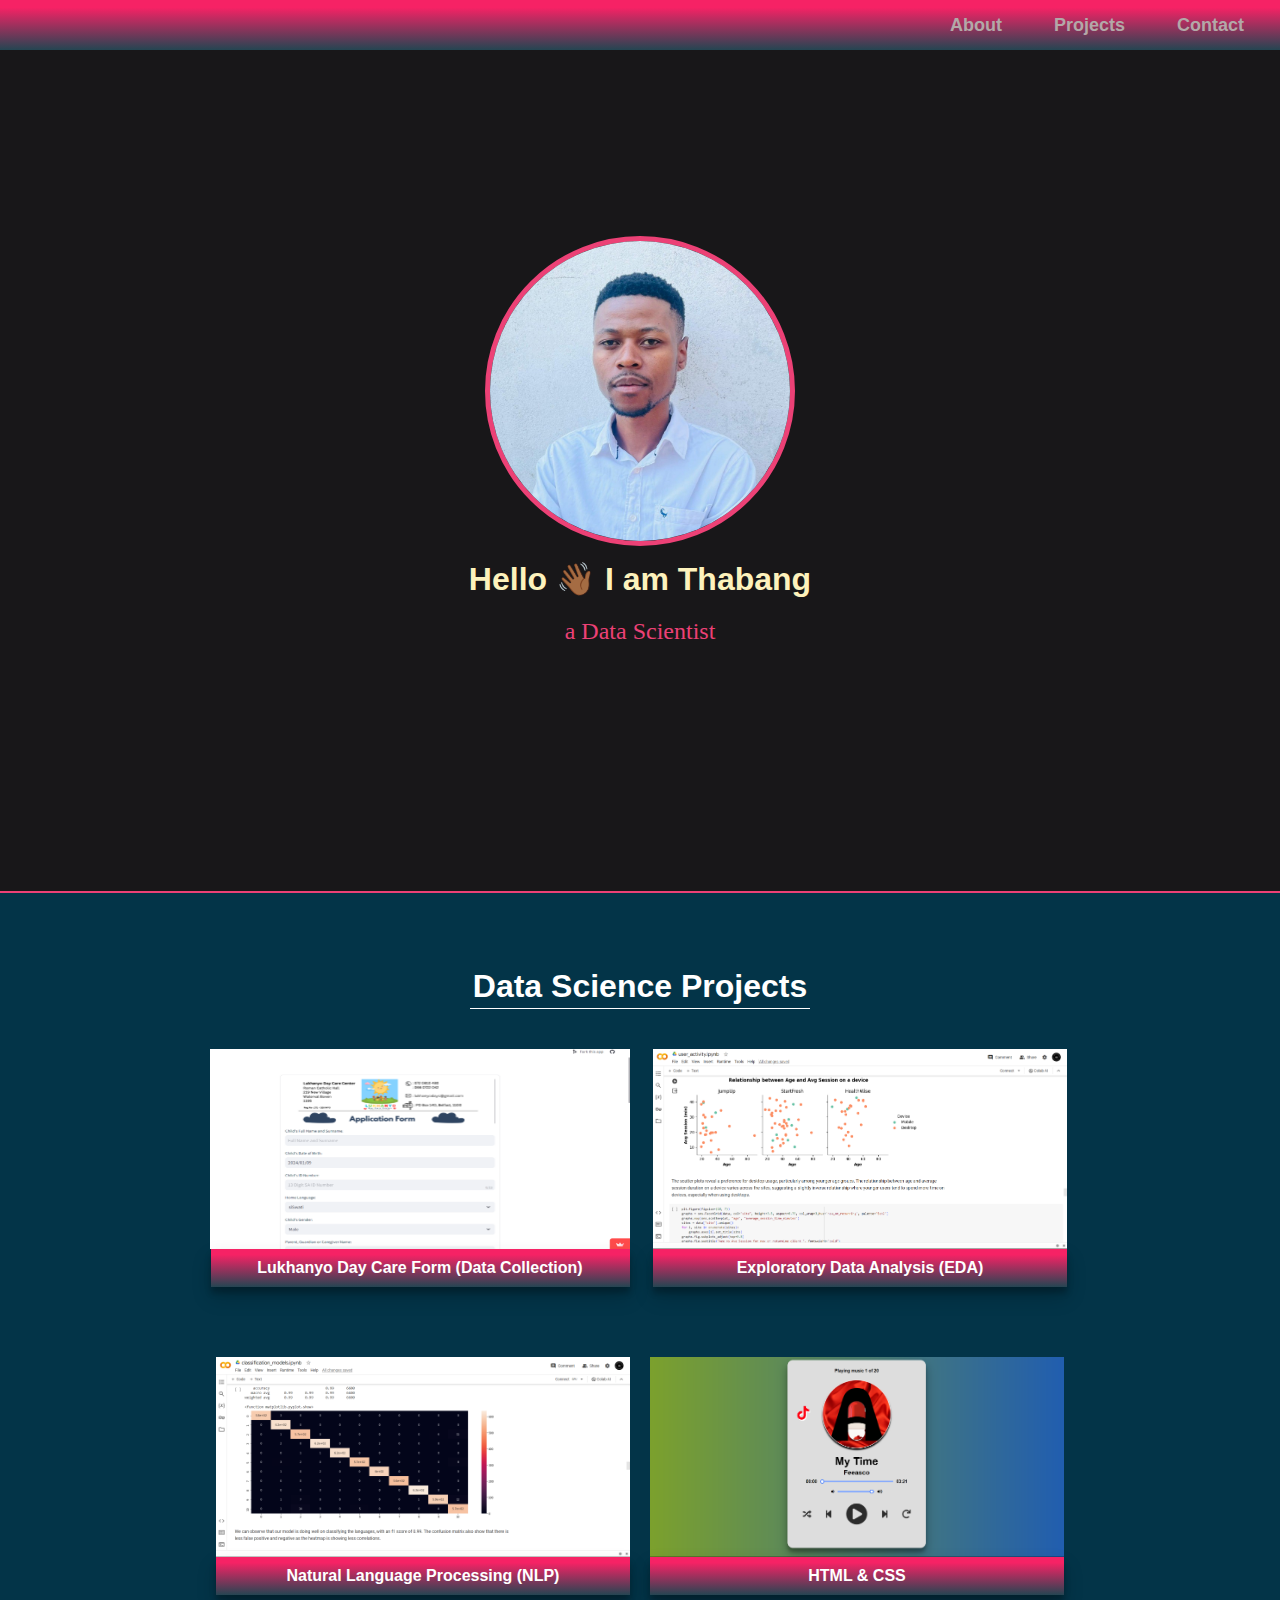
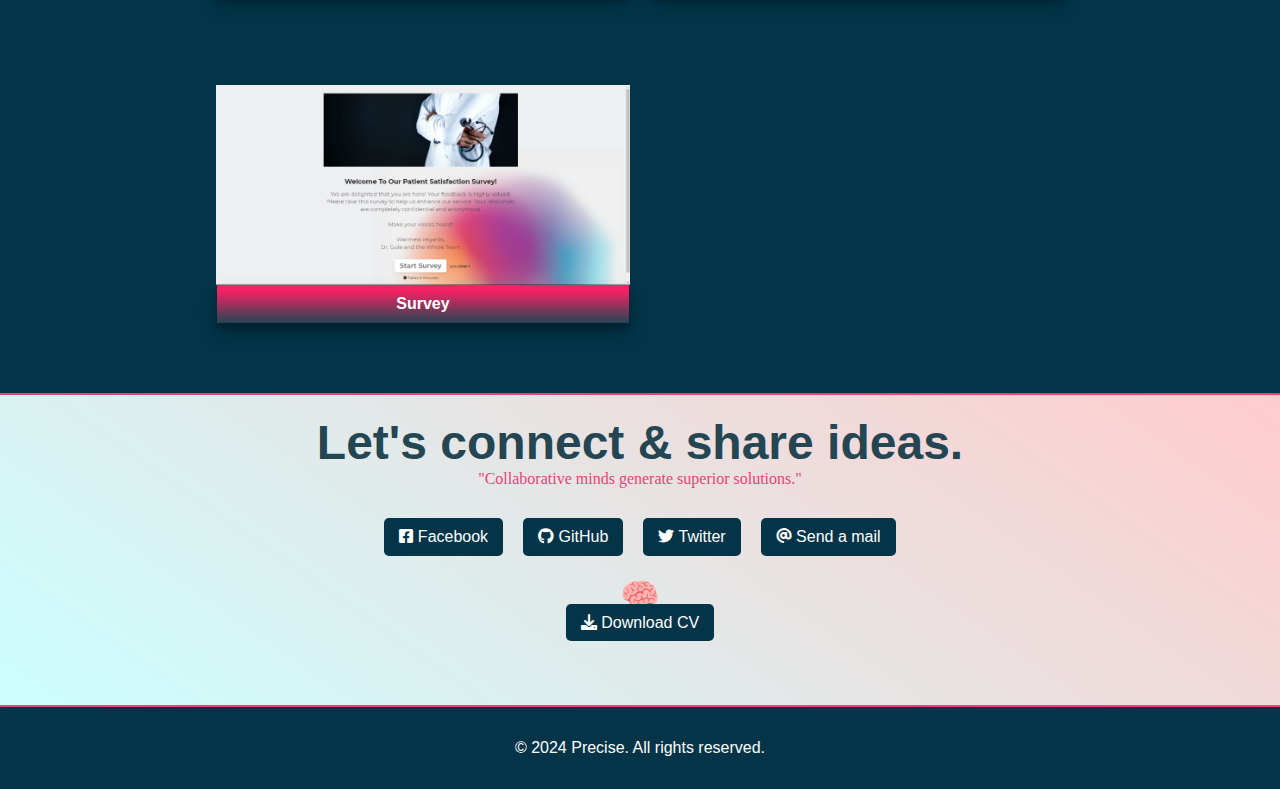
==== index.html @ 6a9fe83a "uploaded cv" ====
<!DOCTYPE html>
<html lang="en">
  <head>
    <meta charset="UTF-8">
    <meta name="viewport" content="width=device-width, initial-scale=1.0">
    <link rel="stylesheet" href="styles.css">
   <link rel="stylesheet" href="https://cdnjs.cloudflare.com/ajax/libs/font-awesome/6.0.0/css/all.min.css" crossorigin="anonymous" referrerpolicy="no-referrer" />
  

    <title>Developer Profile</title>
</head>

  <body>
    
    <nav id="navbar">
      <ul>
        <li><a href="#welcome-section">About</a></li>
        <li><a href="#projects">Projects</a></li>
        <li><a href="#contact">Contact</a></li>
      </ul>
    </nav>

    <section id="welcome-section">
      <a id="profile-link" href="https://linkedin.com/in/thabang-pardon-mokoena/" target="_blank" class="profile-link">
        <img class="profile-image" src="images/profile-image.png" alt="Day Care Application Form Logo"/>
      </a>
      
      <h1>Hello <span class="wave">👋🏾</span> I am Thabang</h1>
      <p>a Data Scientist</p>
    </section>
    
<section id="projects">
      <h1 class="project-tile"> Data Science Projects</h1>

      <div class="grid">
        <a id="profile-link" href="https://lukhanyo-day-care.streamlit.app/" target="_blank" class="tile">
          <img class="project-image" src="images/day-care.png"  alt="Day Care Application Form Logo" width="420px"/>
          <p>
            <span class="concept"></span>
            Lukhanyo Day Care Form (Data Collection)
            <span class="concept"></span>
          </p>
        </a>

        <a id="profile-link" href="https://colab.research.google.com/drive/1N0oMDqTisq2T2CcTP14eEARp7UxXsLjH?usp=sharing" target="_blank" class="tile">
          <img class="project-image" src="images/eda-project.png" alt="EDA project"/>
          <p>
            <span class="concept"></span>
            Exploratory Data Analysis (EDA)
            <span class="concept"></span>
          </p>
        </a>
      </div>

      <div class="grid">
        <a id="profile-link" href="https://colab.research.google.com/drive/1jiKF7JibZF0KWSjhl8LKvSrVzsT31z9N?usp=sharing" target="_blank" class="tile">
          <img class="project-image" src="images/nlp-project.png" alt="NLP project"/>
          <p>
            <span class="concept"></span>
            Natural Language Processing (NLP)
            <span class="concept"></span>
          </p>
        </a>
      
        <a id="profile-link" href="https://feeasco.rf.gd" target="_blank" class="tile">
          <img class="project-image" src="images/media-player.png" alt="HTML&CSS"/>
          <p>
            <span class="concept"></span>
            HTML & CSS
            <span class="concept"></span>
          </p>
        </a>
      
        <a id="profile-link" href="https://6xyccaekao4.typeform.com/to/dHMEwR0G" target="_blank" class="tile">
          <img class="project-image" src="images/survey-project.png" alt="Survey"/>
          <p>
            <span class="concept"></span>
            Survey
            <span class="concept"></span>
          </p>
        </a>
      </div>
    </section>

      <section id="contact" class="contact-section">
        <div class="contact-section-header">
          <h2>Let's connect & share ideas.</h2>
          <p>
            "Collaborative minds generate superior solutions." 
            
          </p>
        </div>
        
        
  <div class="contact-links">
    <a href="https://web.facebook.com/thabangpardon/" target="_blank" class="btn contact-details"><i class="fab fa-facebook-square"></i> Facebook</a>

    <a id="profile-link" href="https://github.com/precisep" target="_blank" class="btn contact-details"><i class="fab fa-github"></i> GitHub</a>

    <a href="https://twitter.com/Pacekarino" target="_blank" class="btn contact-details"><i class="fab fa-twitter"></i> Twitter</a>

    <a href="mailto:thabangpardonmokoena@gmail.com" class="btn contact-details"><i class="fas fa-at"></i> Send a mail</a>
  </div>
  
    <div id="rotate-clockwise">
      <span class="rotate-clockwise">🧠</span>
      <a id="cv-download" href="profile/thabang_mokoena_resume.pdf" class="btn contact-details" download>
  <i class="fas fa-download"></i> Download CV
</a>

    </div>

</section>

<div id="footer-container" >
<footer>
    <p>&copy; 2024 Precise. All rights reserved.</p>
</footer>
<div>
    
  </body>
</html>
---- styles.css ----
body {
  display: flex;
  flex-direction: column;
  min-height: 100vh;
  margin: 0;
  padding: 0;
  overflow-x: hidden;
  font-family: Arial, sans-serif;
}



#navbar {
  position: fixed;
  top: 0;
  left: 0;
  width: 100%;
  height: 50px;
  background:linear-gradient(to bottom , #f62265 15%,#244552);
  z-index: 1; 
}

#navbar ul {
  list-style: none;
  margin: 0;
  padding: 0;
  overflow: hidden;
  display: flex;
  align-items:center;
  height: 100%;
  justify-content: flex-end;
}

#navbar li {
  float: right;
  margin-right: 20px;
}

#navbar a {
  text-decoration: none;
  color:rgb(179, 168, 168);
  font-weight: bold;
  font-size: 18px;
  padding: 14px 16px;
}

.profile-link .profile-image {
  border-radius: 50%;
  width: 300px;
  border: 5px solid #ec4176; 
  
}

.profile-link .profile-image:hover {
    transform: scale(1.1);
  }

#welcome-section {
  background: #181719;
  height: 99vh;
  width: 100%;
  display: flex;
  flex-direction: column;
  justify-content: center;
  align-items: center;
  text-align: center;
  color: #fdf2bc;
}

#welcome-section 

#welcome-section h1{
  font-size: 42px;

}
#welcome-section p{
  color: #EC4176;
  font-size: 24px;
  font-family: Poppins;
}


#welcome-section h1,
#welcome-section h3,
#welcome-section p {
  margin: 10px 0;
}

@keyframes wave {
  0%, 100% {
    transform: rotate(20deg);
  }
  25%, 75% {
    transform: rotate(0deg);
  }
  50% {
    transform: rotate(14deg);
  }
}

.wave {
  display: inline-block;
  animation: wave 0.5s infinite;
  animation-delay: 5s;
  transform-origin: bottom;
}

@keyframes pause {
  0%, 100% {
    animation-play-state: running;
  }
  50% {
    animation-play-state: paused;
  }
}




#projects {
  background: #033448;
  display: flex;
  flex-direction: column;
  align-items: center;
  text-align: center;
  padding: 20px;
  border-top: 2px solid #ec4176; 
  border-bottom: 2px solid #ec4176; 
}

#projects h1{
    margin-top: 32px;
    margin-bottom: 40px;
    font-family: Arial,sans-serif;
    color: white;
    border-bottom: 0.05rem solid white;
    max-width: 640px;
    padding: 3px;
    font-size: 32px;   
}
.grid {
  display: grid;
  grid-template-columns: repeat(2, 1fr);
  grid-gap: 20px; 
  justify-items: center;
  align-items: center;
}

.project-tile {
  margin-top: auto;
  display: flex;
  flex-direction: column;
  align-items: center;
  text-align: center; 
  margin-bottom: 5px; 
  position: relative;
  top: 20px;
}


.project-image {
  max-width: 100%;
  max-height: 200px; 
  margin:0;
}

.tile {
  display: flex;
  flex-direction: column;
  align-items: center; 
  text-align: center;
  margin-top: 20px;
  
}

.tile:hover {
  transform: scale(1.1);
}

.tile p {
 margin-top:0px;
 margin-bottom:50px;
 color: white;
  font-weight: bold;
  padding: 10px;
  background:linear-gradient(to bottom , #f62265 15%,#244552); 
  width: 95%;
  box-shadow: 0 10px 20px rgba(0,0,0,0.19), 0 6px 6px rgba(0,0,0,0.23);
}

.tile p:hover {
  transform: scale(1.1);
}

.tile {
  text-decoration: none;
}


#contact {
  height: 30vh;
  display: flex;
  flex-direction: column;
  text-align: center;
  padding: 20px;
  background: linear-gradient(35deg,#CCFFFF,#FFCCCC)
}

#contact h2 {
  margin-top: 0px;
  font-family: Arial, sans-serif;
  font-weight: 600;
  text-align: center;
  color:#244552 ;
  font-size: 3rem; 
  margin-bottom:0;
}

.contact-section-header p {
margin-top:0;
color: #ec4176;
font-size: 16px;
margin-bottom:10px;
font-family: Raleway;
}

@keyframes rotateClockwise {
0% {
  transform: scaleX(1);
}
50% {
  transform: scaleX(-1);
}
100% {
  transform: scaleX(1);
}
}

.rotate-clockwise {
display: flex;
flex-direction: column;
align-items: center;
justify-content: center;
font-size: 2em; 
margin-top: 20px; 
animation: rotateClockwise 4s infinite linear;
}
#cv-download {
  margin-top: 10px;
}


#cv-download:hover {
  background-color: #ec4176;
  transform: scale(1.1);
}


@media screen and (max-width: 600px) {

.rotate-clockwise {
  font-size: 4em; 
  margin-top: 30px; 
}
}




.contact-links {
  display: flex;
  flex-wrap: wrap;
  justify-content: center;
  gap: 20px;
  margin-top: 20px;
  margin-bottom: 0;
}

 

.rotate {
display: inline-block;
animation: rotate 4s infinite linear;
}

.btn {
  text-decoration: none;
  color: white;
  background-color: #033448;
  padding: 10px 15px;
  border-radius: 5px;
  transition: background-color 0.3s ease;
}

.btn:hover {
  background-color: #ec4176;
  transform: scale(1.2);
  
}

#cv-download {
  margin-top: 90px;
  
}

footer {
 font-weight: 300;
  display: flex;
  justify-content: space-evenly;
  padding: 1rem;
  background: #033448;
  color: white;
  text-align: center;
  border-top: 2px solid #ec4176; 
}
footer > p {
margin: 1rem;
}




@media screen and (max-width: 600px) {
  #navbar {
      float: none;
      position: fixed;
      overflow-wrap: normal;
  }
  #navbar a {
    text-decoration: none;
    color:rgb(179, 168, 168);
    font-weight: bold;
    font-size: 12px;
    padding: 14px 16px;
  }
  .profile-link .profile-image {
    border-radius: 50%;
    width: 150px; 
  }
  
  .grid {
      grid-template-columns: 1fr;
      grid-gap: 20px; 
  }

.contact-links {
      flex-direction: column; 
      align-items: center;
      margin-bottom: 0; 
  }

  #welcome-section h1 {
      font-size: 24px; 
  }

#welcome-section p{
  font-size: 12px;
  max-width:75%;
}
  #projects h1 {
      margin-top:40px;
      font-size: 18px; 
  }

  .project-image {
      max-height: auto; 
      width:75%;
  }

  .tile p {
      margin-bottom: 10px; 
      width: 70%;
      font-size: 9px;
  }
  .animated-description {
  position: absolute;
  bottom: 0;
  left: 0;
  width: 100%;
  background-color: rgba(0, 0, 0, 0.8);
  color: white;
  padding: 10px;
  animation: fadeInOut 30s ease-in-out forwards; /* Animation for fade in/out over 30s */
  display: none; /* Initially hidden */
}

@keyframes fadeInOut {
  0%, 100% {
    opacity: 0;
  }
  5%, 95% {
    opacity: 1;
  }
}
  #contact {
    margin-bottom: 5px;
    background: linear-gradient(35deg,#CCFFFF,#FFCCCC)
  }


  #contact h2 {
  margin-top: 16px;
  font-size: 1.7rem;
  
}

.contact-section-header p {
  font-size: 10px;
}
.contact-links a {
  font-size: 9px;
  color: white;
  text-decoration: none;
}

.contact-links {
  display: flex;
  justify-content: center;
  gap: 5px;
  margin-top: 10px;
  margin-bottom: 10px;
}
.contact-links {
  flex-direction: row; 
  align-items: center;
  margin-top: 5px; 
  margin-bottom: 5px;
}


footer {
display: flex;
justify-content: center;
background: #033448;
color: white;
text-align: center;
}

footer > p {

font-size: 11px;
margin-top:  0.5rem;

}

}


#animate-star {
  display: flex;
  align-items: center;
  justify-content: center;
  height: 100px;
  width: 100px;
}

.star {
  width: 0;
  height: 0;
  border-left: 20px solid transparent;
  border-right: 20px solid transparent;
  border-bottom: 35px solid #fff; /* You can change the color if needed */
  animation: starAnimation 4s ease-out infinite;
}

@keyframes starAnimation {
  0% {
    transform: scale(1);
  }
  50% {
    transform: scale(1.5);
  }
  100% {
    transform: scale(1);
  }
}

.star::after {
  content: '';
  position: absolute;
  width: 10px;
  height: 10px;
  background-color: #fff; /* You can change the color if needed */
  border-radius: 50%;
  animation: burstAnimation 4s ease-out infinite;
}

@keyframes burstAnimation {
  0% {
    transform: scale(1);
    opacity: 1;
  }
  50% {
    transform: scale(5);
    opacity: 0;
  }
  100% {
    transform: scale(1);
    opacity: 1;
  }
}
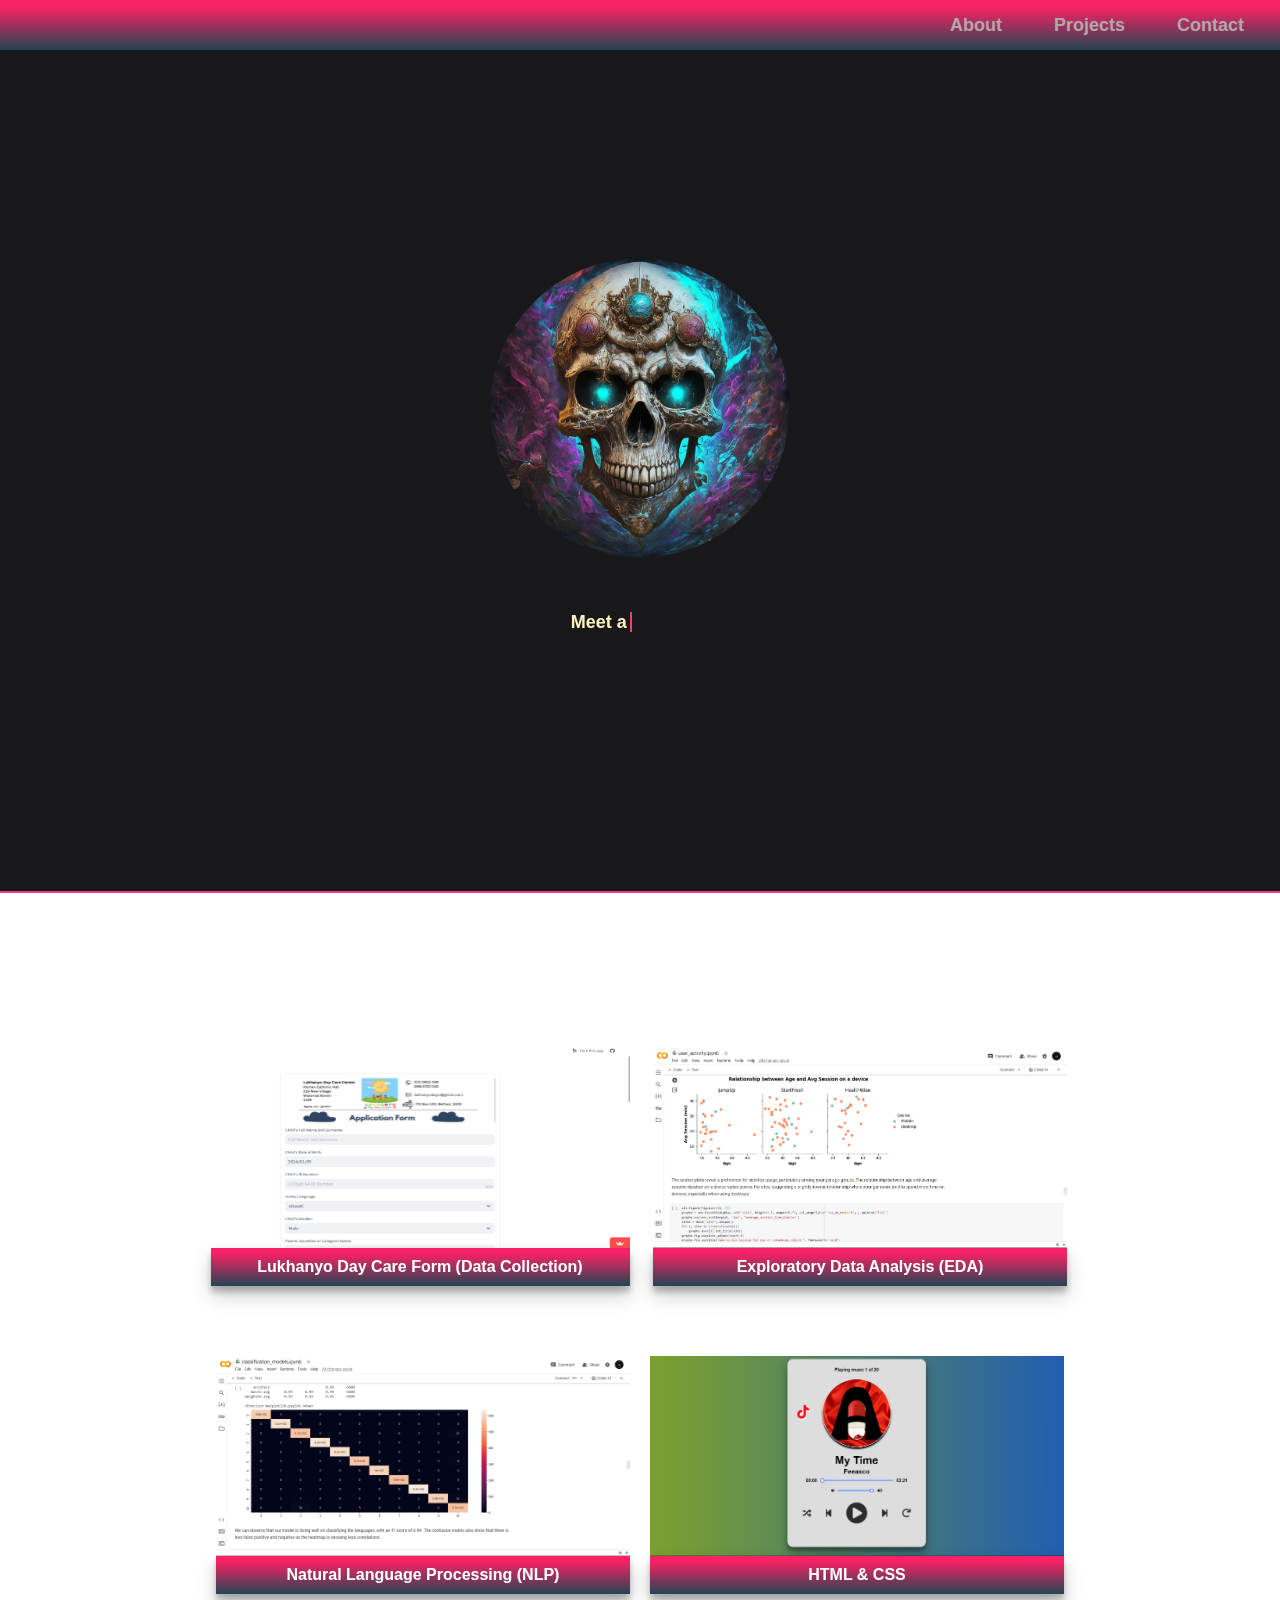
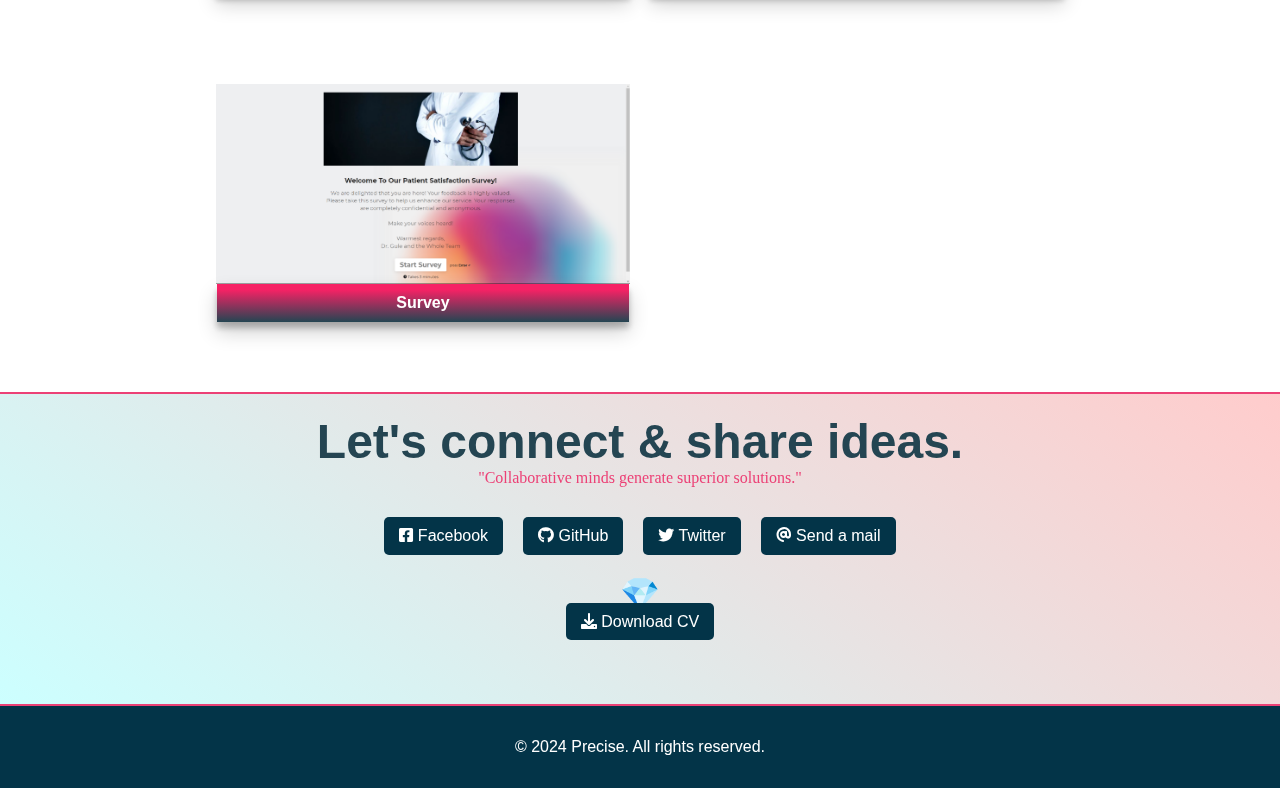
==== commit 34e8d49e: "change look and feel of site" ====
--- a/index.html
+++ b/index.html
@@ -1,122 +1,141 @@
 <!DOCTYPE html>
 <html lang="en">
-  <head>
-    <meta charset="UTF-8">
-    <meta name="viewport" content="width=device-width, initial-scale=1.0">
-    <link rel="stylesheet" href="styles.css">
-   <link rel="stylesheet" href="https://cdnjs.cloudflare.com/ajax/libs/font-awesome/6.0.0/css/all.min.css" crossorigin="anonymous" referrerpolicy="no-referrer" />
-  
 
-    <title>Developer Profile</title>
+<head>
+  <meta charset="UTF-8">
+  <meta name="viewport" content="width=device-width, initial-scale=1.0">
+  <link rel="stylesheet" href="styles.css">
+  <link rel="stylesheet" href="https://cdnjs.cloudflare.com/ajax/libs/font-awesome/6.0.0/css/all.min.css"
+    crossorigin="anonymous" referrerpolicy="no-referrer" />
+
+
+  <title>Developer Profile</title>
 </head>
 
-  <body>
-    
-    <nav id="navbar">
-      <ul>
-        <li><a href="#welcome-section">About</a></li>
-        <li><a href="#projects">Projects</a></li>
-        <li><a href="#contact">Contact</a></li>
-      </ul>
-    </nav>
+<body>
 
-    <section id="welcome-section">
-      <a id="profile-link" href="https://linkedin.com/in/thabang-pardon-mokoena/" target="_blank" class="profile-link">
-        <img class="profile-image" src="images/profile-image.png" alt="Day Care Application Form Logo"/>
-      </a>
-      
-      <h1>Hello <span class="wave">👋🏾</span> I am Thabang</h1>
-      <p>a Data Scientist</p>
-    </section>
-    
-<section id="projects">
-      <h1 class="project-tile"> Data Science Projects</h1>
+  <nav id="navbar">
+    <ul>
+      <li><a href="#welcome-section">About</a></li>
+      <li><a href="#projects">Projects</a></li>
+      <li><a href="#contact">Contact</a></li>
+    </ul>
+  </nav>
 
-      <div class="grid">
-        <a id="profile-link" href="https://lukhanyo-day-care.streamlit.app/" target="_blank" class="tile">
-          <img class="project-image" src="images/day-care.png"  alt="Day Care Application Form Logo" width="420px"/>
-          <p>
-            <span class="concept"></span>
-            Lukhanyo Day Care Form (Data Collection)
-            <span class="concept"></span>
-          </p>
-        </a>
+  <section id="welcome-section">
+    <a id="profile-link" href="https://linkedin.com/in/thabang-pardon-mokoena/" target="_blank" class="profile-link">
+      <img class="profile-image" src="images/skull-4.jpeg" alt="Day Care Application Form Logo" />
+    </a>
+    <div class="animated-text">
 
-        <a id="profile-link" href="https://colab.research.google.com/drive/1N0oMDqTisq2T2CcTP14eEARp7UxXsLjH?usp=sharing" target="_blank" class="tile">
-          <img class="project-image" src="images/eda-project.png" alt="EDA project"/>
-          <p>
-            <span class="concept"></span>
-            Exploratory Data Analysis (EDA)
-            <span class="concept"></span>
-          </p>
-        </a>
-      </div>
-
-      <div class="grid">
-        <a id="profile-link" href="https://colab.research.google.com/drive/1jiKF7JibZF0KWSjhl8LKvSrVzsT31z9N?usp=sharing" target="_blank" class="tile">
-          <img class="project-image" src="images/nlp-project.png" alt="NLP project"/>
-          <p>
-            <span class="concept"></span>
-            Natural Language Processing (NLP)
-            <span class="concept"></span>
-          </p>
-        </a>
-      
-        <a id="profile-link" href="https://feeasco.rf.gd" target="_blank" class="tile">
-          <img class="project-image" src="images/media-player.png" alt="HTML&CSS"/>
-          <p>
-            <span class="concept"></span>
-            HTML & CSS
-            <span class="concept"></span>
-          </p>
-        </a>
-      
-        <a id="profile-link" href="https://6xyccaekao4.typeform.com/to/dHMEwR0G" target="_blank" class="tile">
-          <img class="project-image" src="images/survey-project.png" alt="Survey"/>
-          <p>
-            <span class="concept"></span>
-            Survey
-            <span class="concept"></span>
-          </p>
-        </a>
-      </div>
-    </section>
-
-      <section id="contact" class="contact-section">
-        <div class="contact-section-header">
-          <h2>Let's connect & share ideas.</h2>
-          <p>
-            "Collaborative minds generate superior solutions." 
-            
-          </p>
-        </div>
-        
-        
-  <div class="contact-links">
-    <a href="https://web.facebook.com/thabangpardon/" target="_blank" class="btn contact-details"><i class="fab fa-facebook-square"></i> Facebook</a>
-
-    <a id="profile-link" href="https://github.com/precisep" target="_blank" class="btn contact-details"><i class="fab fa-github"></i> GitHub</a>
-
-    <a href="https://twitter.com/Pacekarino" target="_blank" class="btn contact-details"><i class="fab fa-twitter"></i> Twitter</a>
-
-    <a href="mailto:thabangpardonmokoena@gmail.com" class="btn contact-details"><i class="fas fa-at"></i> Send a mail</a>
-  </div>
-  
-    <div id="rotate-clockwise">
-      <span class="rotate-clockwise">🧠</span>
-      <a id="cv-download" href="profile/thabang_mokoena_resume.pdf" class="btn contact-details" download>
-  <i class="fas fa-download"></i> Download CV
-</a>
+      Meet a <span></span>
 
     </div>
 
-</section>
 
-<div id="footer-container" >
-<footer>
-    <p>&copy; 2024 Precise. All rights reserved.</p>
-</footer>
-<div>
-    
-  </body>
-</html>
+  </section>
+
+
+  <section id="projects">
+    <video id="video-background" autoplay loop muted>
+      <source src="images/space-anime.mp4" type="video/mp4">
+      Your browser does not support the video tag.
+    </video>
+
+    <h1 class="project-tile"> Data Science Projects</h1>
+
+    <div class="grid">
+      <a id="profile-link" href="https://lukhanyo-day-care.streamlit.app/" target="_blank" class="tile">
+        <img class="project-image" src="images/day-care.png" alt="Day Care Application Form Logo" width="420px" />
+        <p>
+          <span class="concept"></span>
+          Lukhanyo Day Care Form (Data Collection)
+          <span class="concept"></span>
+        </p>
+      </a>
+
+      <a id="profile-link" href="https://colab.research.google.com/drive/1N0oMDqTisq2T2CcTP14eEARp7UxXsLjH?usp=sharing"
+        target="_blank" class="tile">
+        <img class="project-image" src="images/eda-project.png" alt="EDA project" />
+        <p>
+          <span class="concept"></span>
+          Exploratory Data Analysis (EDA)
+          <span class="concept"></span>
+        </p>
+      </a>
+    </div>
+
+    <div class="grid">
+      <a id="profile-link" href="https://colab.research.google.com/drive/1jiKF7JibZF0KWSjhl8LKvSrVzsT31z9N?usp=sharing"
+        target="_blank" class="tile">
+        <img class="project-image" src="images/nlp-project.png" alt="NLP project" />
+        <p>
+          <span class="concept"></span>
+          Natural Language Processing (NLP)
+          <span class="concept"></span>
+        </p>
+      </a>
+
+      <a id="profile-link" href="https://feeasco.rf.gd" target="_blank" class="tile">
+        <img class="project-image" src="images/media-player.png" alt="HTML&CSS" />
+        <p>
+          <span class="concept"></span>
+          HTML & CSS
+          <span class="concept"></span>
+        </p>
+      </a>
+
+      <a id="profile-link" href="https://6xyccaekao4.typeform.com/to/dHMEwR0G" target="_blank" class="tile">
+        <img class="project-image" src="images/survey-project.png" alt="Survey" />
+        <p>
+          <span class="concept"></span>
+          Survey
+          <span class="concept"></span>
+        </p>
+      </a>
+    </div>
+  </section>
+
+  <section id="contact" class="contact-section">
+    <div class="contact-section-header">
+      <h2>Let's connect & share ideas.</h2>
+      <p>
+        "Collaborative minds generate superior solutions."
+
+      </p>
+    </div>
+
+
+    <div class="contact-links">
+      <a href="https://web.facebook.com/thabangpardon/" target="_blank" class="btn contact-details"><i
+          class="fab fa-facebook-square"></i> Facebook</a>
+
+      <a id="profile-link" href="https://github.com/precisep" target="_blank" class="btn contact-details"><i
+          class="fab fa-github"></i> GitHub</a>
+
+      <a href="https://twitter.com/Pacekarino" target="_blank" class="btn contact-details"><i
+          class="fab fa-twitter"></i> Twitter</a>
+
+      <a href="mailto:thabangpardonmokoena@gmail.com" class="btn contact-details"><i class="fas fa-at"></i> Send a
+        mail</a>
+    </div>
+
+    <div id="rotate-clockwise">
+      <span class="rotate-clockwise">💎</span>
+      <a id="cv-download" href="profile/thabang_mokoena_resume.pdf" class="btn contact-details" download>
+        <i class="fas fa-download"></i> Download CV
+      </a>
+
+    </div>
+
+  </section>
+
+  <div id="footer-container">
+    <footer>
+      <p>&copy; 2024 Precise. All rights reserved.</p>
+    </footer>
+    <div>
+
+</body>
+
+</html>--- a/styles.css
+++ b/styles.css
@@ -16,8 +16,8 @@
   left: 0;
   width: 100%;
   height: 50px;
-  background:linear-gradient(to bottom , #f62265 15%,#244552);
-  z-index: 1; 
+  background: linear-gradient(to bottom, #f62265 15%, #244552);
+  z-index: 1;
 }
 
 #navbar ul {
@@ -26,7 +26,7 @@
   padding: 0;
   overflow: hidden;
   display: flex;
-  align-items:center;
+  align-items: center;
   height: 100%;
   justify-content: flex-end;
 }
@@ -38,7 +38,7 @@
 
 #navbar a {
   text-decoration: none;
-  color:rgb(179, 168, 168);
+  color: rgb(179, 168, 168);
   font-weight: bold;
   font-size: 18px;
   padding: 14px 16px;
@@ -47,13 +47,14 @@
 .profile-link .profile-image {
   border-radius: 50%;
   width: 300px;
-  border: 5px solid #ec4176; 
-  
+
+
+
 }
 
 .profile-link .profile-image:hover {
-    transform: scale(1.1);
-  }
+  transform: scale(1.1);
+}
 
 #welcome-section {
   background: #181719;
@@ -67,81 +68,176 @@
   color: #fdf2bc;
 }
 
-#welcome-section 
-
-#welcome-section h1{
+#welcome-section #welcome-section h1 {
   font-size: 42px;
 
 }
-#welcome-section p{
-  color: #EC4176;
-  font-size: 24px;
-  font-family: Poppins;
-}
-
-
-#welcome-section h1,
-#welcome-section h3,
-#welcome-section p {
-  margin: 10px 0;
-}
+
 
 @keyframes wave {
-  0%, 100% {
+
+  0%,
+  100% {
     transform: rotate(20deg);
   }
-  25%, 75% {
+
+  25%,
+  75% {
     transform: rotate(0deg);
   }
+
   50% {
     transform: rotate(14deg);
   }
 }
 
-.wave {
-  display: inline-block;
-  animation: wave 0.5s infinite;
-  animation-delay: 5s;
-  transform-origin: bottom;
-}
-
-@keyframes pause {
-  0%, 100% {
-    animation-play-state: running;
-  }
-  50% {
-    animation-play-state: paused;
-  }
-}
-
-
+
+
+.animated-text {
+  font-size: 18px;
+  font-weight: 600;
+  min-width: 280px;
+  margin-top: 50px;
+}
+
+.animated-text span {
+  position: relative;
+
+}
+
+.animated-text span::before {
+  content: "Youtuber";
+  color: #ec4176;
+  animation: words 20s infinite;
+}
+
+.animated-text span::after {
+  content: "";
+  position: absolute;
+  width: calc(100% + 8px);
+  height: 100%;
+  background-color: #181719;
+  border-left: 2px solid #ec4176;
+  right: -8px;
+  animation: cursor .8s infinite, typing 20s steps(14) infinite;
+}
+
+@keyframes cursor {
+  to {
+    border-left: 5px solid #181719;
+
+  }
+}
+
+@keyframes words {
+
+  0%,
+  20% {
+    content: "Data Scientist";
+  }
+
+  21%,
+  40% {
+    content: "Photographer";
+  }
+
+  41%,
+  60% {
+    content: "Developer";
+  }
+
+  61%,
+  80% {
+    content: "Metallurgist";
+  }
+
+  81%,
+  100% {
+    content: "Researcher";
+  }
+}
+
+@keyframes typing {
+
+  10%,
+  15%,
+  30%,
+  35%,
+  50%,
+  55%,
+  70%,
+  75%,
+  90%,
+  95% {
+    width: 0;
+  }
+
+  5%,
+  20%,
+  25%,
+  40%,
+  45%,
+  60%,
+  65%,
+  80%,
+  85% {
+    width: calc(100% + 8px);
+  }
+}
 
 
 #projects {
-  background: #033448;
   display: flex;
   flex-direction: column;
   align-items: center;
   text-align: center;
   padding: 20px;
-  border-top: 2px solid #ec4176; 
-  border-bottom: 2px solid #ec4176; 
-}
-
-#projects h1{
-    margin-top: 32px;
-    margin-bottom: 40px;
-    font-family: Arial,sans-serif;
-    color: white;
-    border-bottom: 0.05rem solid white;
-    max-width: 640px;
-    padding: 3px;
-    font-size: 32px;   
-}
+  border-top: 2px solid #ec4176;
+  border-bottom: 2px solid #ec4176;
+  /* Remove the background property */
+}
+
+/* Style the video element */
+#video-background {
+  position: fixed;
+  top: 0;
+  left: 0;
+  width: 100%;
+  height: 100%;
+  object-fit: cover;
+  z-index: -1;
+  /* Make sure the video stays behind other content */
+}
+
+#projects h1 {
+  margin-top: 32px;
+  margin-bottom: 40px;
+  font-family: Arial, sans-serif;
+  color: white;
+  max-width: 640px;
+  padding: 3px;
+  font-size: 32px;
+}
+
+/* Other styles remain the same */
+
+
+
+#projects h1 {
+  margin-top: 32px;
+  margin-bottom: 40px;
+  font-family: Arial, sans-serif;
+  color: white;
+
+  max-width: 640px;
+  padding: 3px;
+  font-size: 32px;
+}
+
 .grid {
   display: grid;
   grid-template-columns: repeat(2, 1fr);
-  grid-gap: 20px; 
+  grid-gap: 20px;
   justify-items: center;
   align-items: center;
 }
@@ -151,8 +247,8 @@
   display: flex;
   flex-direction: column;
   align-items: center;
-  text-align: center; 
-  margin-bottom: 5px; 
+  text-align: center;
+  margin-bottom: 5px;
   position: relative;
   top: 20px;
 }
@@ -160,17 +256,17 @@
 
 .project-image {
   max-width: 100%;
-  max-height: 200px; 
-  margin:0;
+  max-height: 200px;
+  margin: 0;
 }
 
 .tile {
   display: flex;
   flex-direction: column;
-  align-items: center; 
+  align-items: center;
   text-align: center;
   margin-top: 20px;
-  
+
 }
 
 .tile:hover {
@@ -178,14 +274,14 @@
 }
 
 .tile p {
- margin-top:0px;
- margin-bottom:50px;
- color: white;
+  margin-top: 0px;
+  margin-bottom: 50px;
+  color: white;
   font-weight: bold;
   padding: 10px;
-  background:linear-gradient(to bottom , #f62265 15%,#244552); 
+  background: linear-gradient(to bottom, #f62265 15%, #244552);
   width: 95%;
-  box-shadow: 0 10px 20px rgba(0,0,0,0.19), 0 6px 6px rgba(0,0,0,0.23);
+  box-shadow: 0 10px 20px rgba(0, 0, 0, 0.19), 0 6px 6px rgba(0, 0, 0, 0.23);
 }
 
 .tile p:hover {
@@ -203,7 +299,7 @@
   flex-direction: column;
   text-align: center;
   padding: 20px;
-  background: linear-gradient(35deg,#CCFFFF,#FFCCCC)
+  background: linear-gradient(35deg, #CCFFFF, #FFCCCC)
 }
 
 #contact h2 {
@@ -211,40 +307,43 @@
   font-family: Arial, sans-serif;
   font-weight: 600;
   text-align: center;
-  color:#244552 ;
-  font-size: 3rem; 
-  margin-bottom:0;
+  color: #244552;
+  font-size: 3rem;
+  margin-bottom: 0;
 }
 
 .contact-section-header p {
-margin-top:0;
-color: #ec4176;
-font-size: 16px;
-margin-bottom:10px;
-font-family: Raleway;
+  margin-top: 0;
+  color: #ec4176;
+  font-size: 16px;
+  margin-bottom: 10px;
+  font-family: Raleway;
 }
 
 @keyframes rotateClockwise {
-0% {
-  transform: scaleX(1);
-}
-50% {
-  transform: scaleX(-1);
-}
-100% {
-  transform: scaleX(1);
-}
+  0% {
+    transform: scaleX(1);
+  }
+
+  50% {
+    transform: scaleX(-1);
+  }
+
+  100% {
+    transform: scaleX(1);
+  }
 }
 
 .rotate-clockwise {
-display: flex;
-flex-direction: column;
-align-items: center;
-justify-content: center;
-font-size: 2em; 
-margin-top: 20px; 
-animation: rotateClockwise 4s infinite linear;
-}
+  display: flex;
+  flex-direction: column;
+  align-items: center;
+  justify-content: center;
+  font-size: 2em;
+  margin-top: 20px;
+  animation: rotateClockwise 4s infinite linear;
+}
+
 #cv-download {
   margin-top: 10px;
 }
@@ -258,10 +357,10 @@
 
 @media screen and (max-width: 600px) {
 
-.rotate-clockwise {
-  font-size: 4em; 
-  margin-top: 30px; 
-}
+  .rotate-clockwise {
+    font-size: 4em;
+    margin-top: 30px;
+  }
 }
 
 
@@ -276,11 +375,11 @@
   margin-bottom: 0;
 }
 
- 
+
 
 .rotate {
-display: inline-block;
-animation: rotate 4s infinite linear;
+  display: inline-block;
+  animation: rotate 4s infinite linear;
 }
 
 .btn {
@@ -295,26 +394,27 @@
 .btn:hover {
   background-color: #ec4176;
   transform: scale(1.2);
-  
+
 }
 
 #cv-download {
   margin-top: 90px;
-  
+
 }
 
 footer {
- font-weight: 300;
+  font-weight: 300;
   display: flex;
   justify-content: space-evenly;
   padding: 1rem;
   background: #033448;
   color: white;
   text-align: center;
-  border-top: 2px solid #ec4176; 
-}
-footer > p {
-margin: 1rem;
+  border-top: 2px solid #ec4176;
+}
+
+footer>p {
+  margin: 1rem;
 }
 
 
@@ -322,126 +422,137 @@
 
 @media screen and (max-width: 600px) {
   #navbar {
-      float: none;
-      position: fixed;
-      overflow-wrap: normal;
-  }
+    float: none;
+    position: fixed;
+    overflow-wrap: normal;
+  }
+
   #navbar a {
     text-decoration: none;
-    color:rgb(179, 168, 168);
+    color: rgb(179, 168, 168);
     font-weight: bold;
     font-size: 12px;
     padding: 14px 16px;
   }
+
   .profile-link .profile-image {
     border-radius: 50%;
-    width: 150px; 
-  }
-  
+    width: 150px;
+  }
+
   .grid {
-      grid-template-columns: 1fr;
-      grid-gap: 20px; 
-  }
-
-.contact-links {
-      flex-direction: column; 
-      align-items: center;
-      margin-bottom: 0; 
+    grid-template-columns: 1fr;
+    grid-gap: 20px;
+  }
+
+  .contact-links {
+    flex-direction: column;
+    align-items: center;
+    margin-bottom: 0;
   }
 
   #welcome-section h1 {
-      font-size: 24px; 
-  }
-
-#welcome-section p{
-  font-size: 12px;
-  max-width:75%;
-}
+    font-size: 24px;
+  }
+
+  #welcome-section p {
+    font-size: 12px;
+    max-width: 75%;
+  }
+
   #projects h1 {
-      margin-top:40px;
-      font-size: 18px; 
+    margin-top: 40px;
+    font-size: 18px;
   }
 
   .project-image {
-      max-height: auto; 
-      width:75%;
+    max-height: auto;
+    width: 75%;
   }
 
   .tile p {
-      margin-bottom: 10px; 
-      width: 70%;
-      font-size: 9px;
-  }
+    margin-bottom: 10px;
+    width: 70%;
+    font-size: 9px;
+  }
+
   .animated-description {
-  position: absolute;
-  bottom: 0;
-  left: 0;
-  width: 100%;
-  background-color: rgba(0, 0, 0, 0.8);
-  color: white;
-  padding: 10px;
-  animation: fadeInOut 30s ease-in-out forwards; /* Animation for fade in/out over 30s */
-  display: none; /* Initially hidden */
-}
-
-@keyframes fadeInOut {
-  0%, 100% {
-    opacity: 0;
-  }
-  5%, 95% {
-    opacity: 1;
-  }
-}
+    position: absolute;
+    bottom: 0;
+    left: 0;
+    width: 100%;
+    background-color: rgba(0, 0, 0, 0.8);
+    color: white;
+    padding: 10px;
+    animation: fadeInOut 30s ease-in-out forwards;
+    display: none;
+  }
+
+  @keyframes fadeInOut {
+
+    0%,
+    100% {
+      opacity: 0;
+    }
+
+    5%,
+    95% {
+      opacity: 1;
+    }
+  }
+
   #contact {
     margin-bottom: 5px;
-    background: linear-gradient(35deg,#CCFFFF,#FFCCCC)
+    background: linear-gradient(35deg, #CCFFFF, #FFCCCC)
   }
 
 
   #contact h2 {
-  margin-top: 16px;
-  font-size: 1.7rem;
-  
-}
-
-.contact-section-header p {
-  font-size: 10px;
-}
-.contact-links a {
-  font-size: 9px;
-  color: white;
-  text-decoration: none;
-}
-
-.contact-links {
-  display: flex;
-  justify-content: center;
-  gap: 5px;
-  margin-top: 10px;
-  margin-bottom: 10px;
-}
-.contact-links {
-  flex-direction: row; 
-  align-items: center;
-  margin-top: 5px; 
-  margin-bottom: 5px;
-}
-
-
-footer {
-display: flex;
-justify-content: center;
-background: #033448;
-color: white;
-text-align: center;
-}
-
-footer > p {
-
-font-size: 11px;
-margin-top:  0.5rem;
-
-}
+    margin-top: 16px;
+    font-size: 1.7rem;
+
+  }
+
+  .contact-section-header p {
+    font-size: 10px;
+  }
+
+  .contact-links a {
+    font-size: 9px;
+    color: white;
+    text-decoration: none;
+  }
+
+  .contact-links {
+    display: flex;
+    justify-content: center;
+    gap: 5px;
+    margin-top: 10px;
+    margin-bottom: 10px;
+  }
+
+  .contact-links {
+    flex-direction: row;
+    align-items: center;
+    margin-top: 5px;
+    margin-bottom: 5px;
+  }
+
+
+  footer {
+    display: flex;
+    justify-content: center;
+    background: #033448;
+    color: white;
+    text-align: center;
+  }
+
+  footer>p {
+
+    font-size: 11px;
+    margin-top: 0.5rem;
+
+  }
 
 }
 
@@ -459,7 +570,7 @@
   height: 0;
   border-left: 20px solid transparent;
   border-right: 20px solid transparent;
-  border-bottom: 35px solid #fff; /* You can change the color if needed */
+  border-bottom: 35px solid #fff;
   animation: starAnimation 4s ease-out infinite;
 }
 
@@ -467,9 +578,11 @@
   0% {
     transform: scale(1);
   }
+
   50% {
     transform: scale(1.5);
   }
+
   100% {
     transform: scale(1);
   }
@@ -480,7 +593,7 @@
   position: absolute;
   width: 10px;
   height: 10px;
-  background-color: #fff; /* You can change the color if needed */
+  background-color: #fff;
   border-radius: 50%;
   animation: burstAnimation 4s ease-out infinite;
 }
@@ -490,17 +603,14 @@
     transform: scale(1);
     opacity: 1;
   }
+
   50% {
     transform: scale(5);
     opacity: 0;
   }
+
   100% {
     transform: scale(1);
     opacity: 1;
   }
-}
-
-
-
-
-
+}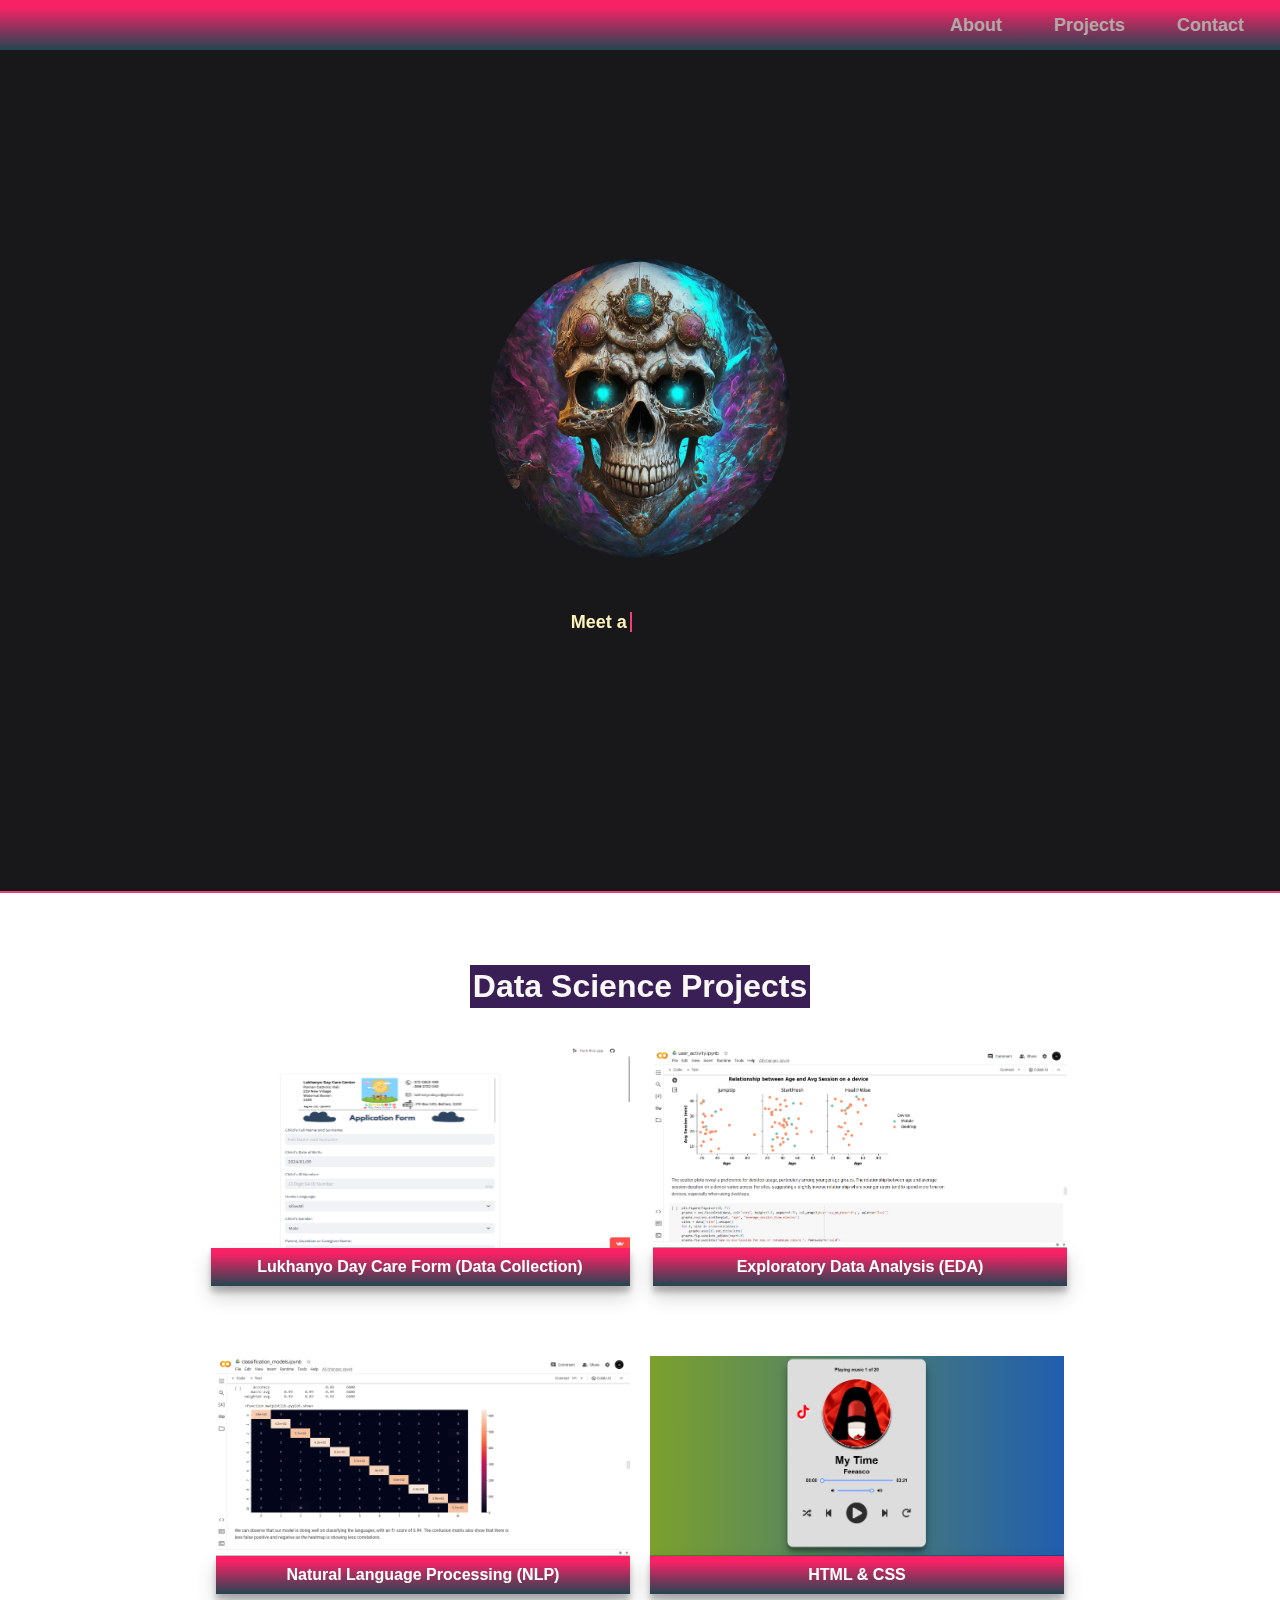
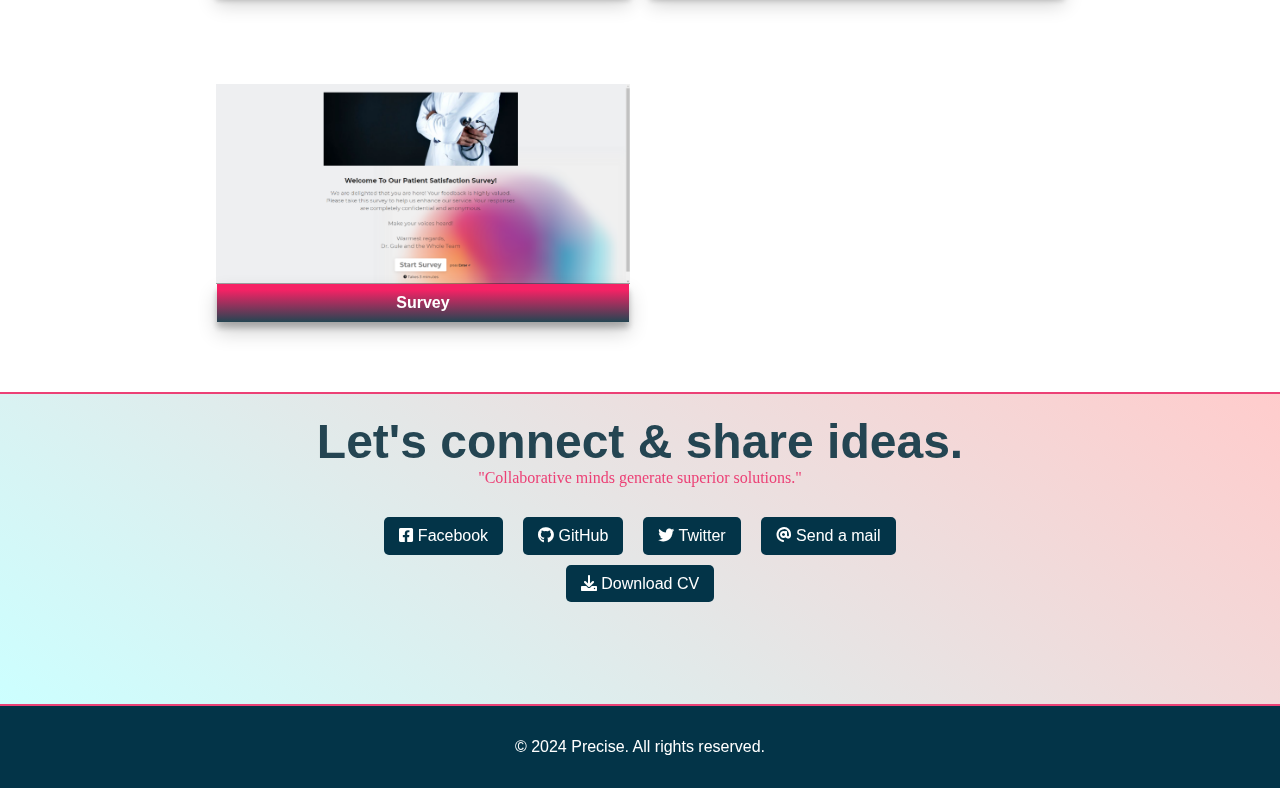
==== commit 0b1be4bf: "modified look" ====
--- a/index.html
+++ b/index.html
@@ -121,7 +121,7 @@
     </div>
 
     <div id="rotate-clockwise">
-      <span class="rotate-clockwise">💎</span>
+      <span class="rotate-clockwise"></span>
       <a id="cv-download" href="profile/thabang_mokoena_resume.pdf" class="btn contact-details" download>
         <i class="fas fa-download"></i> Download CV
       </a>
--- a/styles.css
+++ b/styles.css
@@ -194,10 +194,9 @@
   padding: 20px;
   border-top: 2px solid #ec4176;
   border-bottom: 2px solid #ec4176;
-  /* Remove the background property */
-}
-
-/* Style the video element */
+}
+
+
 #video-background {
   position: fixed;
   top: 0;
@@ -206,14 +205,13 @@
   height: 100%;
   object-fit: cover;
   z-index: -1;
-  /* Make sure the video stays behind other content */
 }
 
 #projects h1 {
   margin-top: 32px;
   margin-bottom: 40px;
   font-family: Arial, sans-serif;
-  color: white;
+  color: rgb(84, 2, 125);
   max-width: 640px;
   padding: 3px;
   font-size: 32px;
@@ -227,11 +225,13 @@
   margin-top: 32px;
   margin-bottom: 40px;
   font-family: Arial, sans-serif;
-  color: white;
-
-  max-width: 640px;
+  color: rgb(249, 248, 245);
+  background-color: #3a1e56;
+  max-width: 700px;
   padding: 3px;
   font-size: 32px;
+  box-shadow: #f62265;
+
 }
 
 .grid {
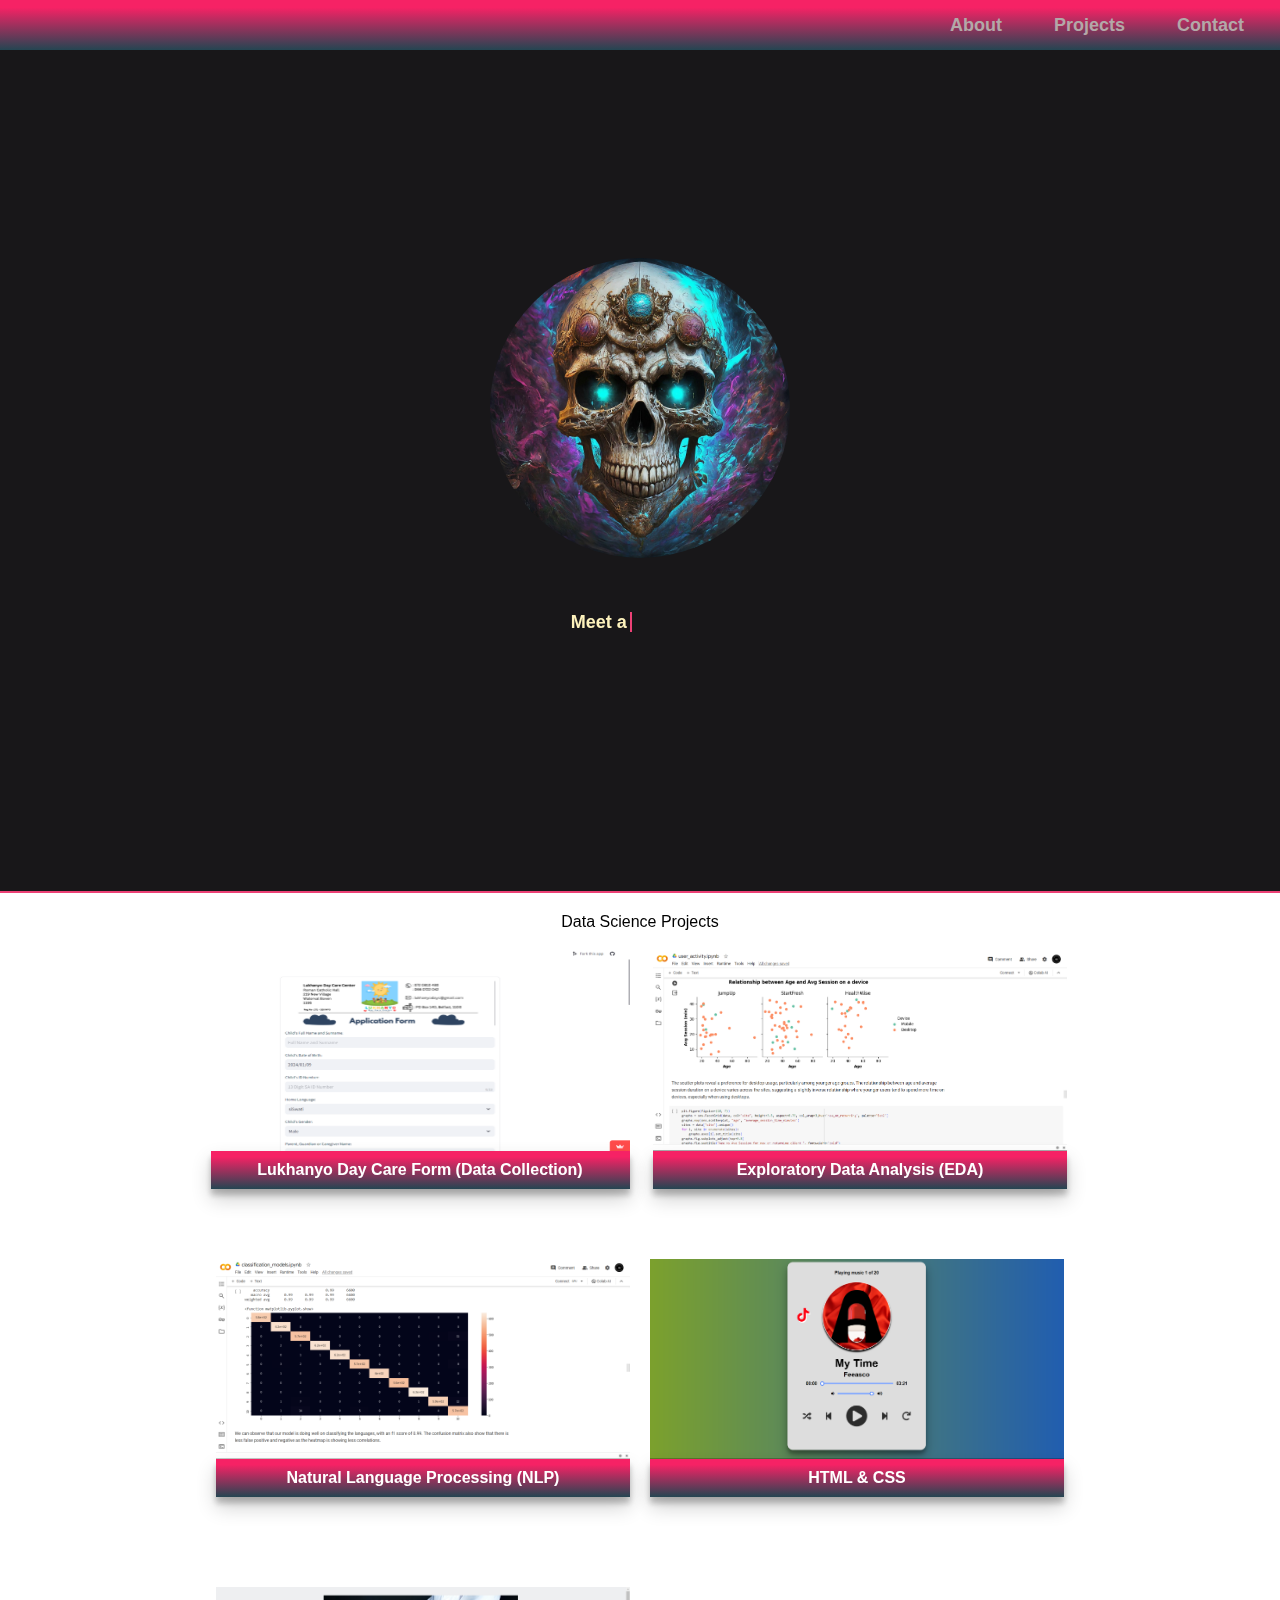
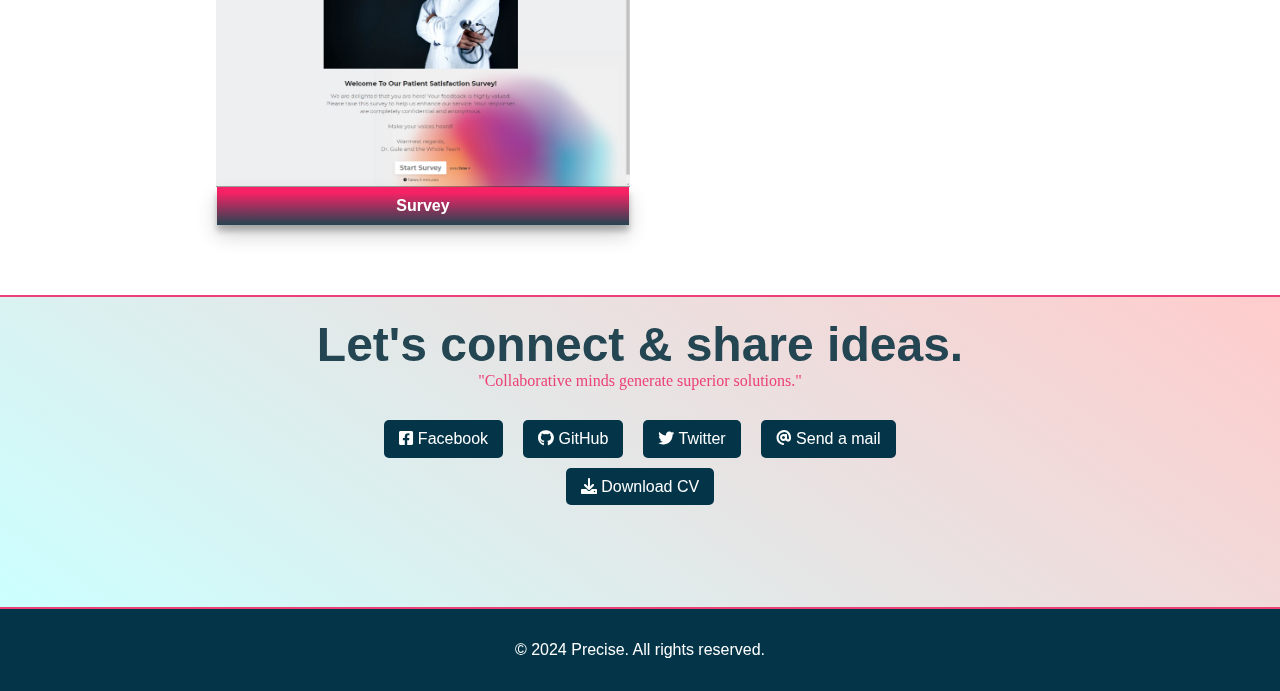
==== commit 345a487a: "modified look" ====
--- a/index.html
+++ b/index.html
@@ -42,7 +42,11 @@
       Your browser does not support the video tag.
     </video>
 
-    <h1 class="project-tile"> Data Science Projects</h1>
+    <div id="project-heading-container">
+      <div class="tag">Data Science Projects</div>
+
+    </div>
+
 
     <div class="grid">
       <a id="profile-link" href="https://lukhanyo-day-care.streamlit.app/" target="_blank" class="tile">
--- a/styles.css
+++ b/styles.css
@@ -207,32 +207,36 @@
   z-index: -1;
 }
 
-#projects h1 {
-  margin-top: 32px;
-  margin-bottom: 40px;
-  font-family: Arial, sans-serif;
-  color: rgb(84, 2, 125);
-  max-width: 640px;
-  padding: 3px;
-  font-size: 32px;
-}
-
-/* Other styles remain the same */
-
-
-
-#projects h1 {
-  margin-top: 32px;
-  margin-bottom: 40px;
-  font-family: Arial, sans-serif;
-  color: rgb(249, 248, 245);
-  background-color: #3a1e56;
-  max-width: 700px;
-  padding: 3px;
-  font-size: 32px;
-  box-shadow: #f62265;
-
-}
+#projects {
+  display: flex;
+  flex-direction: column;
+  align-items: center;
+  text-align: center;
+  padding: 20px;
+  border-top: 2px solid #ec4176;
+  border-bottom: 2px solid #ec4176;
+  position: relative;
+}
+
+#projects {
+  display: flex;
+  flex-direction: column;
+  align-items: center;
+  text-align: center;
+  padding: 20px;
+  border-top: 2px solid #ec4176;
+  border-bottom: 2px solid #ec4176;
+  position: relative;
+}
+
+#project-heading-container {
+  position: relative;
+}
+
+#project-heading-container {
+  position: relative;
+}
+
 
 .grid {
   display: grid;
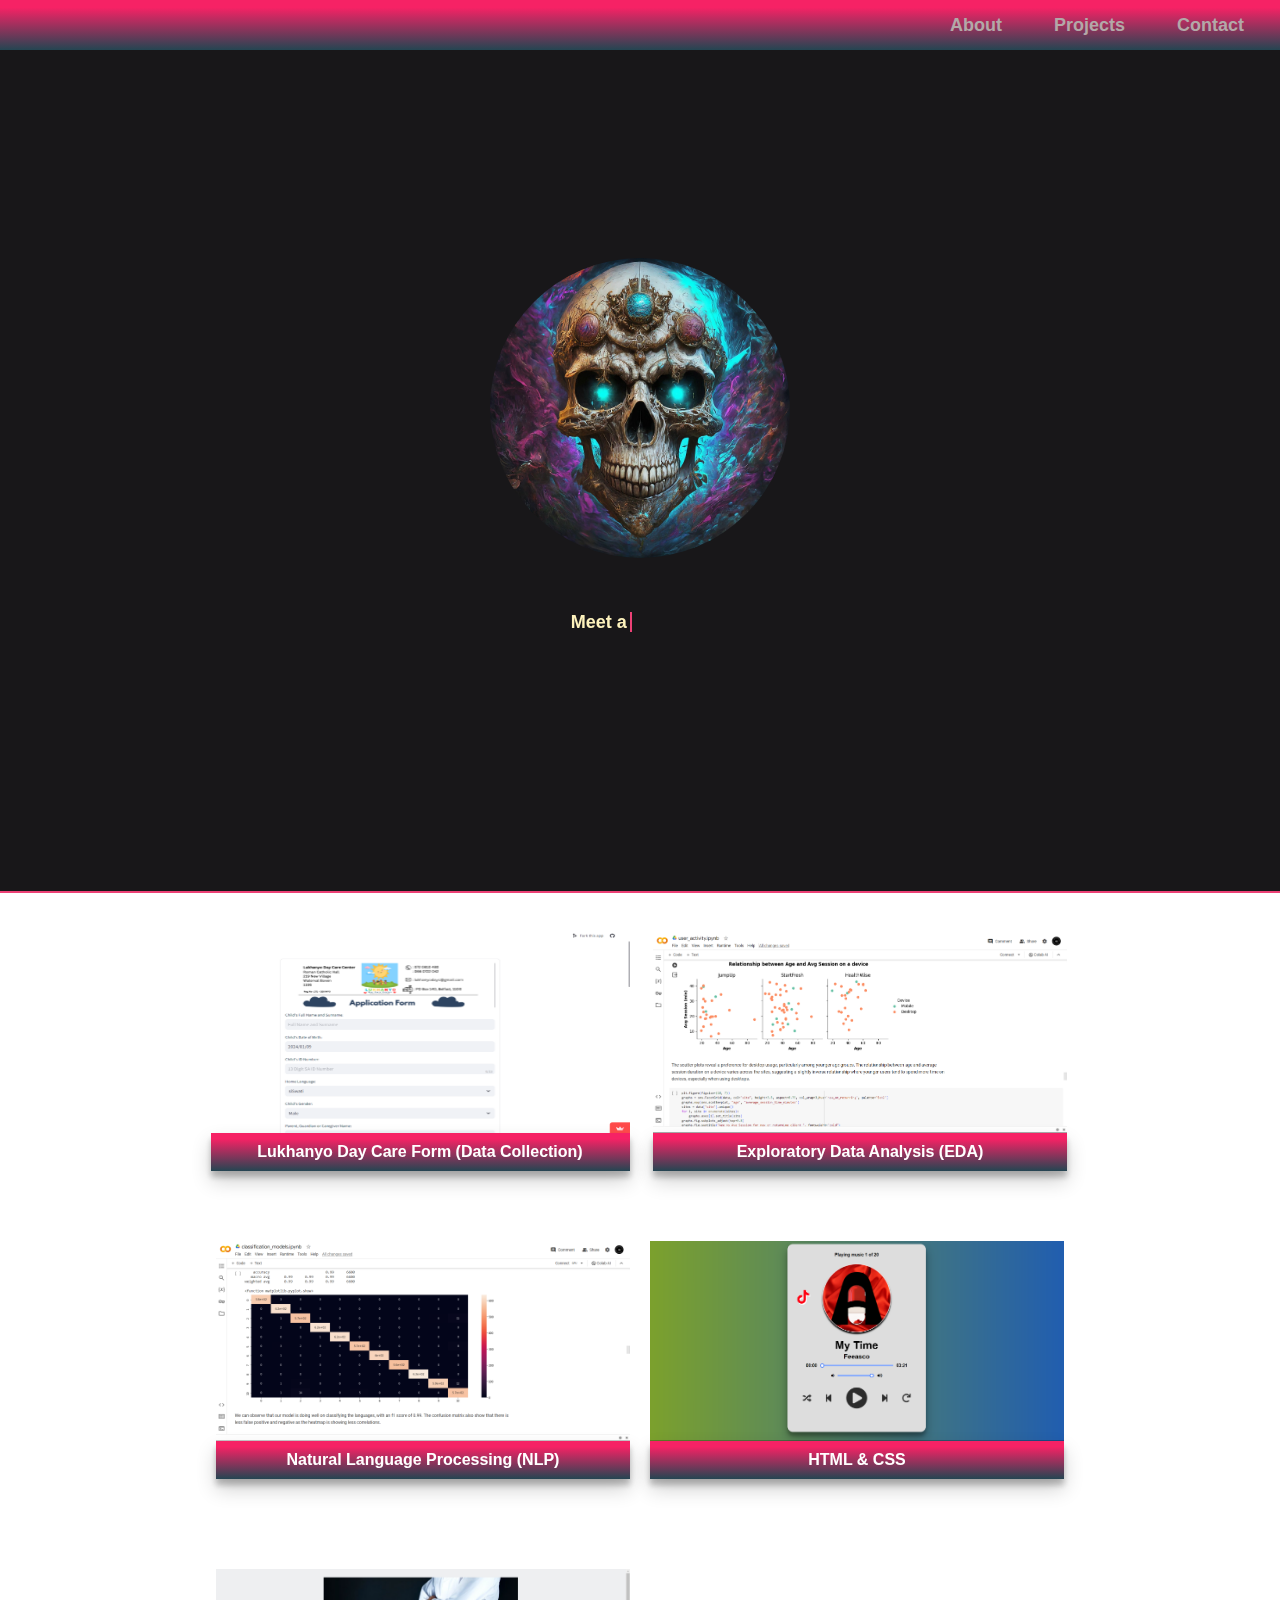
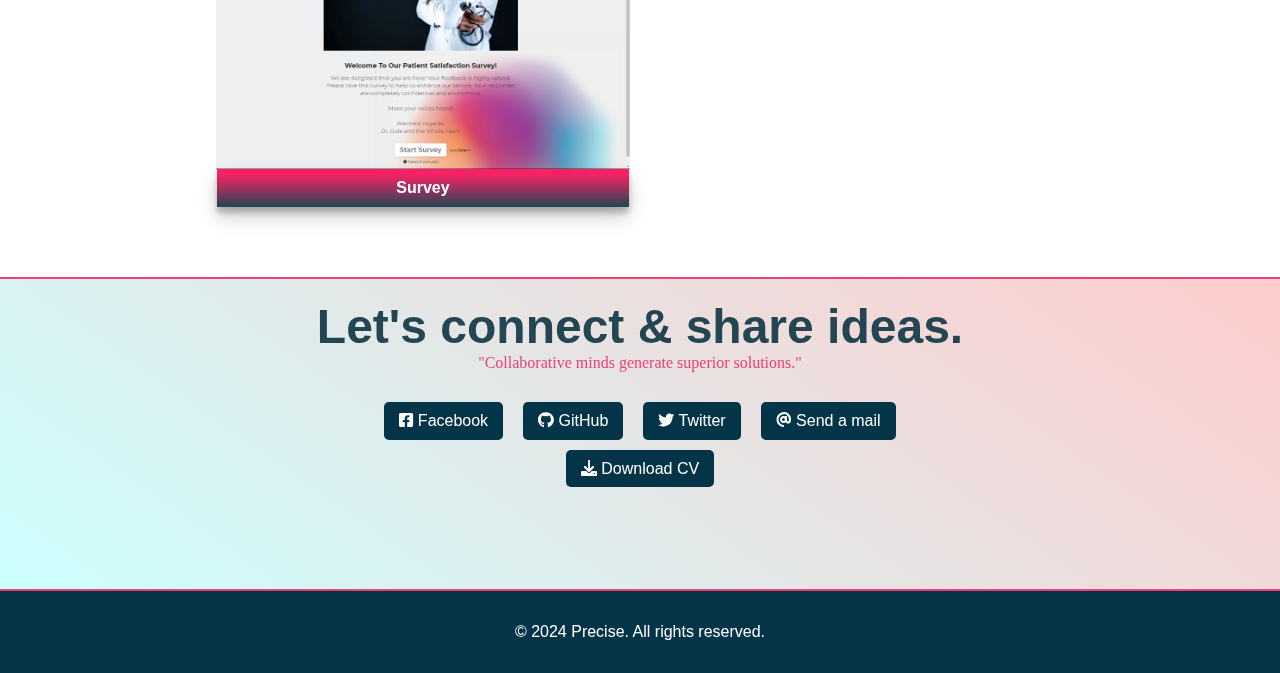
==== commit 76d22870: "modified look" ====
--- a/index.html
+++ b/index.html
@@ -41,11 +41,6 @@
       <source src="images/space-anime.mp4" type="video/mp4">
       Your browser does not support the video tag.
     </video>
-
-    <div id="project-heading-container">
-      <div class="tag">Data Science Projects</div>
-
-    </div>
 
 
     <div class="grid">
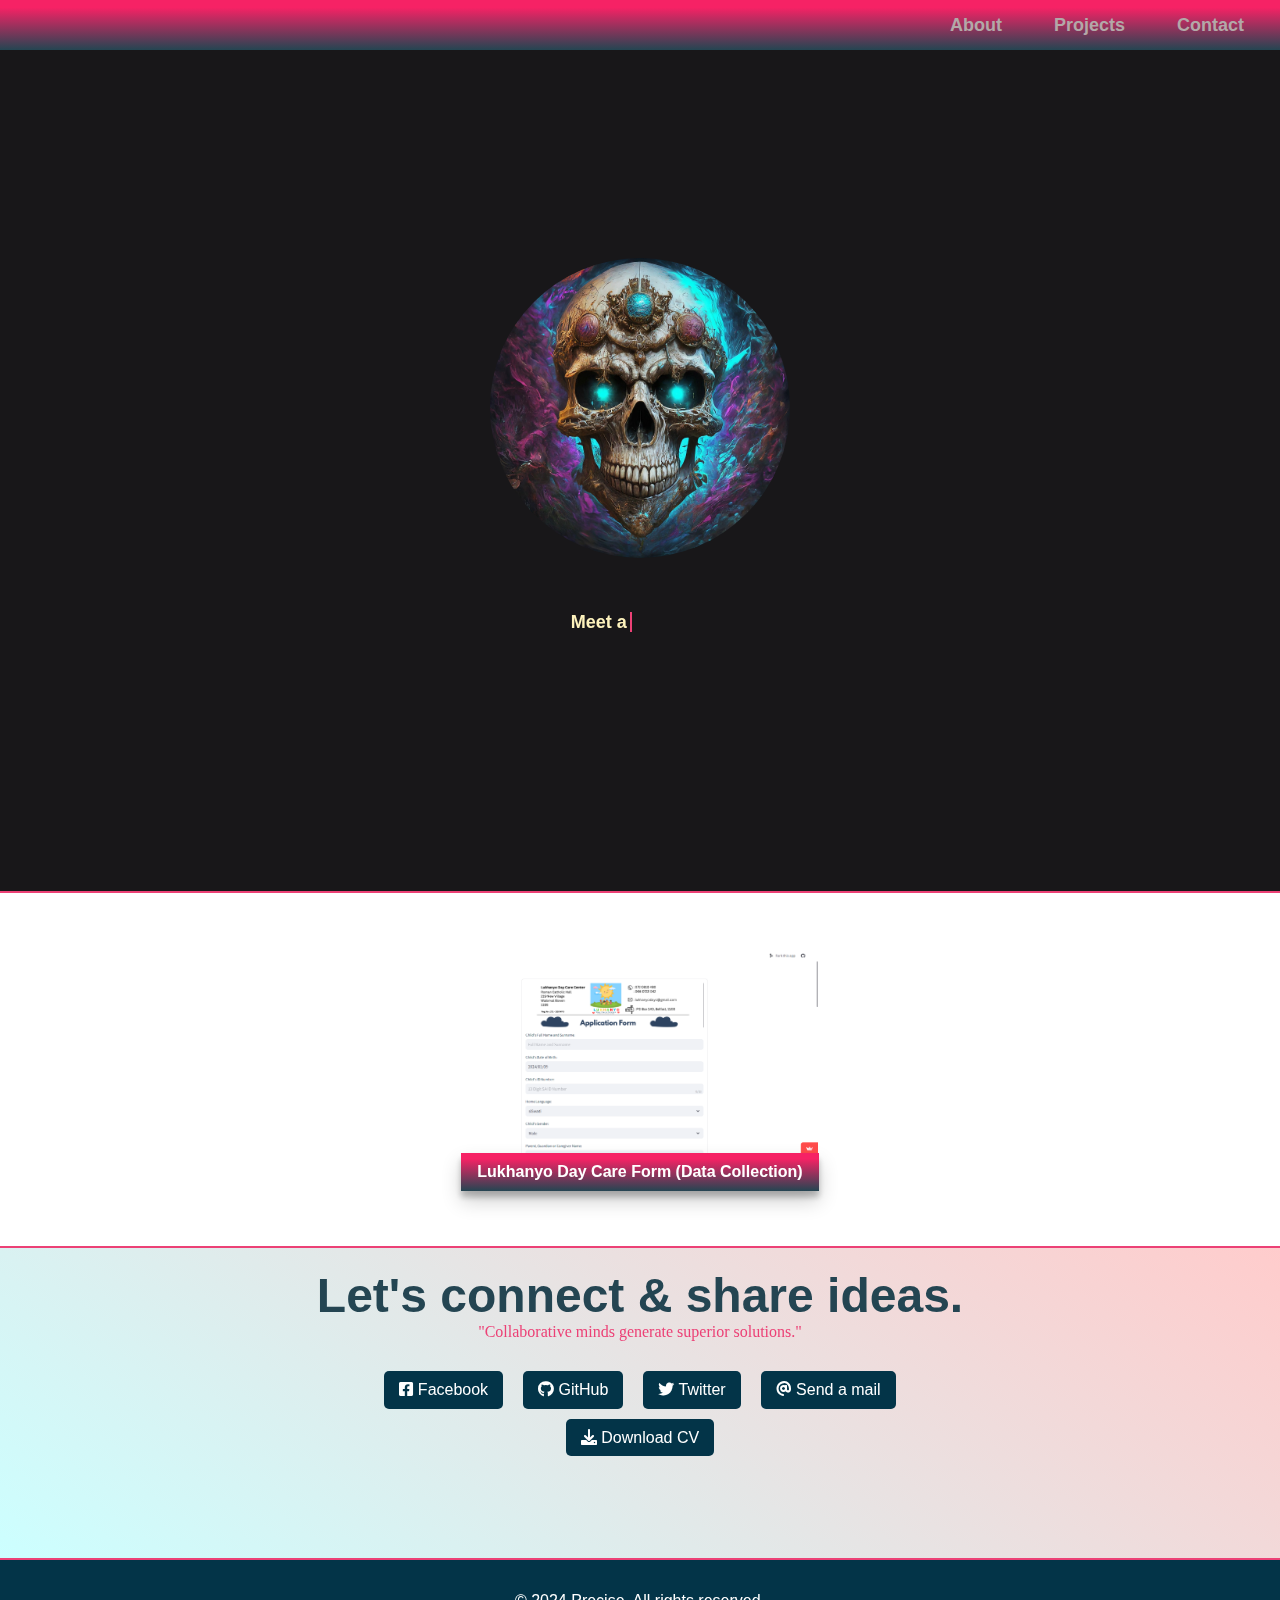
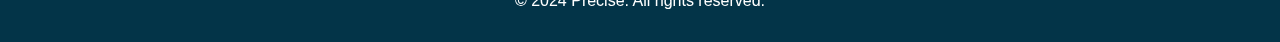
==== commit 494b9cf0: "changed feel" ====
--- a/index.html
+++ b/index.html
@@ -7,13 +7,20 @@
   <link rel="stylesheet" href="styles.css">
   <link rel="stylesheet" href="https://cdnjs.cloudflare.com/ajax/libs/font-awesome/6.0.0/css/all.min.css"
     crossorigin="anonymous" referrerpolicy="no-referrer" />
+  <style>
+    .mySlides {
+      display: none;
+    }
 
-
+    /* Adjust slide width */
+    .mySlides img {
+      width: 100%;
+    }
+  </style>
   <title>Developer Profile</title>
 </head>
 
 <body>
-
   <nav id="navbar">
     <ul>
       <li><a href="#welcome-section">About</a></li>
@@ -27,114 +34,153 @@
       <img class="profile-image" src="images/skull-4.jpeg" alt="Day Care Application Form Logo" />
     </a>
     <div class="animated-text">
-
       Meet a <span></span>
-
     </div>
-
-
   </section>
 
-
   <section id="projects">
+    <!-- Video Background -->
     <video id="video-background" autoplay loop muted>
       <source src="images/space-anime.mp4" type="video/mp4">
       Your browser does not support the video tag.
     </video>
 
+    <!-- Project Slides -->
+    <div class="w3-content w3-display-container" style="max-width:800px">
+      <div class="mySlides">
+        <div class="project-tile">
+          <!-- Project 1 content -->
+          <a id="profile-link" href="https://lukhanyo-day-care.streamlit.app/" target="_blank" class="tile">
+            <img class="project-image" src="images/day-care.png" alt="Day Care Application Form Logo" width="420px" />
+            <p>
+              <span class="concept"></span>
+              Lukhanyo Day Care Form (Data Collection)
+              <span class="concept"></span>
+            </p>
+          </a>
+        </div>
+      </div>
 
-    <div class="grid">
-      <a id="profile-link" href="https://lukhanyo-day-care.streamlit.app/" target="_blank" class="tile">
-        <img class="project-image" src="images/day-care.png" alt="Day Care Application Form Logo" width="420px" />
-        <p>
-          <span class="concept"></span>
-          Lukhanyo Day Care Form (Data Collection)
-          <span class="concept"></span>
-        </p>
-      </a>
+      <div class="mySlides">
+        <div class="project-tile">
+          <a id="profile-link"
+            href="https://colab.research.google.com/drive/1N0oMDqTisq2T2CcTP14eEARp7UxXsLjH?usp=sharing" target="_blank"
+            class="tile">
+            <img class="project-image" src="images/eda-project.png" alt="EDA project" />
+            <p>
+              <span class="concept"></span>
+              Exploratory Data Analysis (EDA)
+              <span class="concept"></span>
+            </p>
+          </a>
+        </div>
+      </div>
 
-      <a id="profile-link" href="https://colab.research.google.com/drive/1N0oMDqTisq2T2CcTP14eEARp7UxXsLjH?usp=sharing"
-        target="_blank" class="tile">
-        <img class="project-image" src="images/eda-project.png" alt="EDA project" />
-        <p>
-          <span class="concept"></span>
-          Exploratory Data Analysis (EDA)
-          <span class="concept"></span>
-        </p>
-      </a>
+      <div class="mySlides">
+        <div class="project-tile">
+          <a id="profile-link"
+            href="https://colab.research.google.com/drive/1jiKF7JibZF0KWSjhl8LKvSrVzsT31z9N?usp=sharing" target="_blank"
+            class="tile">
+            <img class="project-image" src="images/nlp-project.png" alt="NLP project" />
+            <p>
+              <span class="concept"></span>
+              Natural Language Processing (NLP)
+              <span class="concept"></span>
+            </p>
+          </a>
+        </div>
+      </div>
+
+      <div class="mySlides">
+        <div class="project-tile">
+          <a id="profile-link" href="https://feeasco.rf.gd" target="_blank" class="tile">
+            <img class="project-image" src="images/media-player.png" alt="HTML&CSS" />
+            <p>
+              <span class="concept"></span>
+              HTML & CSS
+              <span class="concept"></span>
+            </p>
+          </a>
+        </div>
+      </div>
+
+      <div class="mySlides">
+        <div class="project-tile">
+          <a id="profile-link" href="https://6xyccaekao4.typeform.com/to/dHMEwR0G" target="_blank" class="tile">
+            <img class="project-image" src="images/survey-project.png" alt="Survey" />
+            <p>
+              <span class="concept"></span>
+              Survey
+              <span class="concept"></span>
+            </p>
+          </a>
+        </div>
+      </div>
+
+      <!-- Add more project slides as needed -->
+
     </div>
 
-    <div class="grid">
-      <a id="profile-link" href="https://colab.research.google.com/drive/1jiKF7JibZF0KWSjhl8LKvSrVzsT31z9N?usp=sharing"
-        target="_blank" class="tile">
-        <img class="project-image" src="images/nlp-project.png" alt="NLP project" />
-        <p>
-          <span class="concept"></span>
-          Natural Language Processing (NLP)
-          <span class="concept"></span>
-        </p>
-      </a>
 
-      <a id="profile-link" href="https://feeasco.rf.gd" target="_blank" class="tile">
-        <img class="project-image" src="images/media-player.png" alt="HTML&CSS" />
-        <p>
-          <span class="concept"></span>
-          HTML & CSS
-          <span class="concept"></span>
-        </p>
-      </a>
+    <div class="w3-center w3-container w3-section w3-large w3-text-white w3-display-bottommiddle" style="width:100%">
 
-      <a id="profile-link" href="https://6xyccaekao4.typeform.com/to/dHMEwR0G" target="_blank" class="tile">
-        <img class="project-image" src="images/survey-project.png" alt="Survey" />
-        <p>
-          <span class="concept"></span>
-          Survey
-          <span class="concept"></span>
-        </p>
-      </a>
     </div>
   </section>
 
   <section id="contact" class="contact-section">
     <div class="contact-section-header">
       <h2>Let's connect & share ideas.</h2>
-      <p>
-        "Collaborative minds generate superior solutions."
-
-      </p>
+      <p>"Collaborative minds generate superior solutions."</p>
     </div>
-
-
     <div class="contact-links">
       <a href="https://web.facebook.com/thabangpardon/" target="_blank" class="btn contact-details"><i
           class="fab fa-facebook-square"></i> Facebook</a>
-
       <a id="profile-link" href="https://github.com/precisep" target="_blank" class="btn contact-details"><i
           class="fab fa-github"></i> GitHub</a>
-
       <a href="https://twitter.com/Pacekarino" target="_blank" class="btn contact-details"><i
           class="fab fa-twitter"></i> Twitter</a>
-
       <a href="mailto:thabangpardonmokoena@gmail.com" class="btn contact-details"><i class="fas fa-at"></i> Send a
         mail</a>
     </div>
-
     <div id="rotate-clockwise">
       <span class="rotate-clockwise"></span>
       <a id="cv-download" href="profile/thabang_mokoena_resume.pdf" class="btn contact-details" download>
         <i class="fas fa-download"></i> Download CV
       </a>
-
     </div>
 
   </section>
-
   <div id="footer-container">
     <footer>
       <p>&copy; 2024 Precise. All rights reserved.</p>
     </footer>
-    <div>
+  </div>
+  <script>
+    var slideIndex = 0;
+    showSlides();
 
+    function showSlides() {
+      var i;
+      var slides = document.getElementsByClassName("mySlides");
+      for (i = 0; i < slides.length; i++) {
+        slides[i].style.display = "none";
+      }
+      slideIndex++;
+      if (slideIndex > slides.length) { slideIndex = 1 }
+      slides[slideIndex - 1].style.display = "block";
+      setTimeout(showSlides, 2000); // Change image every 2 seconds
+    }
+
+    // Next/previous controls
+    function plusSlides(n) {
+      showSlides(slideIndex += n);
+    }
+
+    // Thumbnail image controls
+    function currentSlide(n) {
+      showSlides(slideIndex = n);
+    }
+  </script>
 </body>
 
 </html>--- a/styles.css
+++ b/styles.css
@@ -186,17 +186,6 @@
 }
 
 
-#projects {
-  display: flex;
-  flex-direction: column;
-  align-items: center;
-  text-align: center;
-  padding: 20px;
-  border-top: 2px solid #ec4176;
-  border-bottom: 2px solid #ec4176;
-}
-
-
 #video-background {
   position: fixed;
   top: 0;
@@ -218,24 +207,6 @@
   position: relative;
 }
 
-#projects {
-  display: flex;
-  flex-direction: column;
-  align-items: center;
-  text-align: center;
-  padding: 20px;
-  border-top: 2px solid #ec4176;
-  border-bottom: 2px solid #ec4176;
-  position: relative;
-}
-
-#project-heading-container {
-  position: relative;
-}
-
-#project-heading-container {
-  position: relative;
-}
 
 
 .grid {
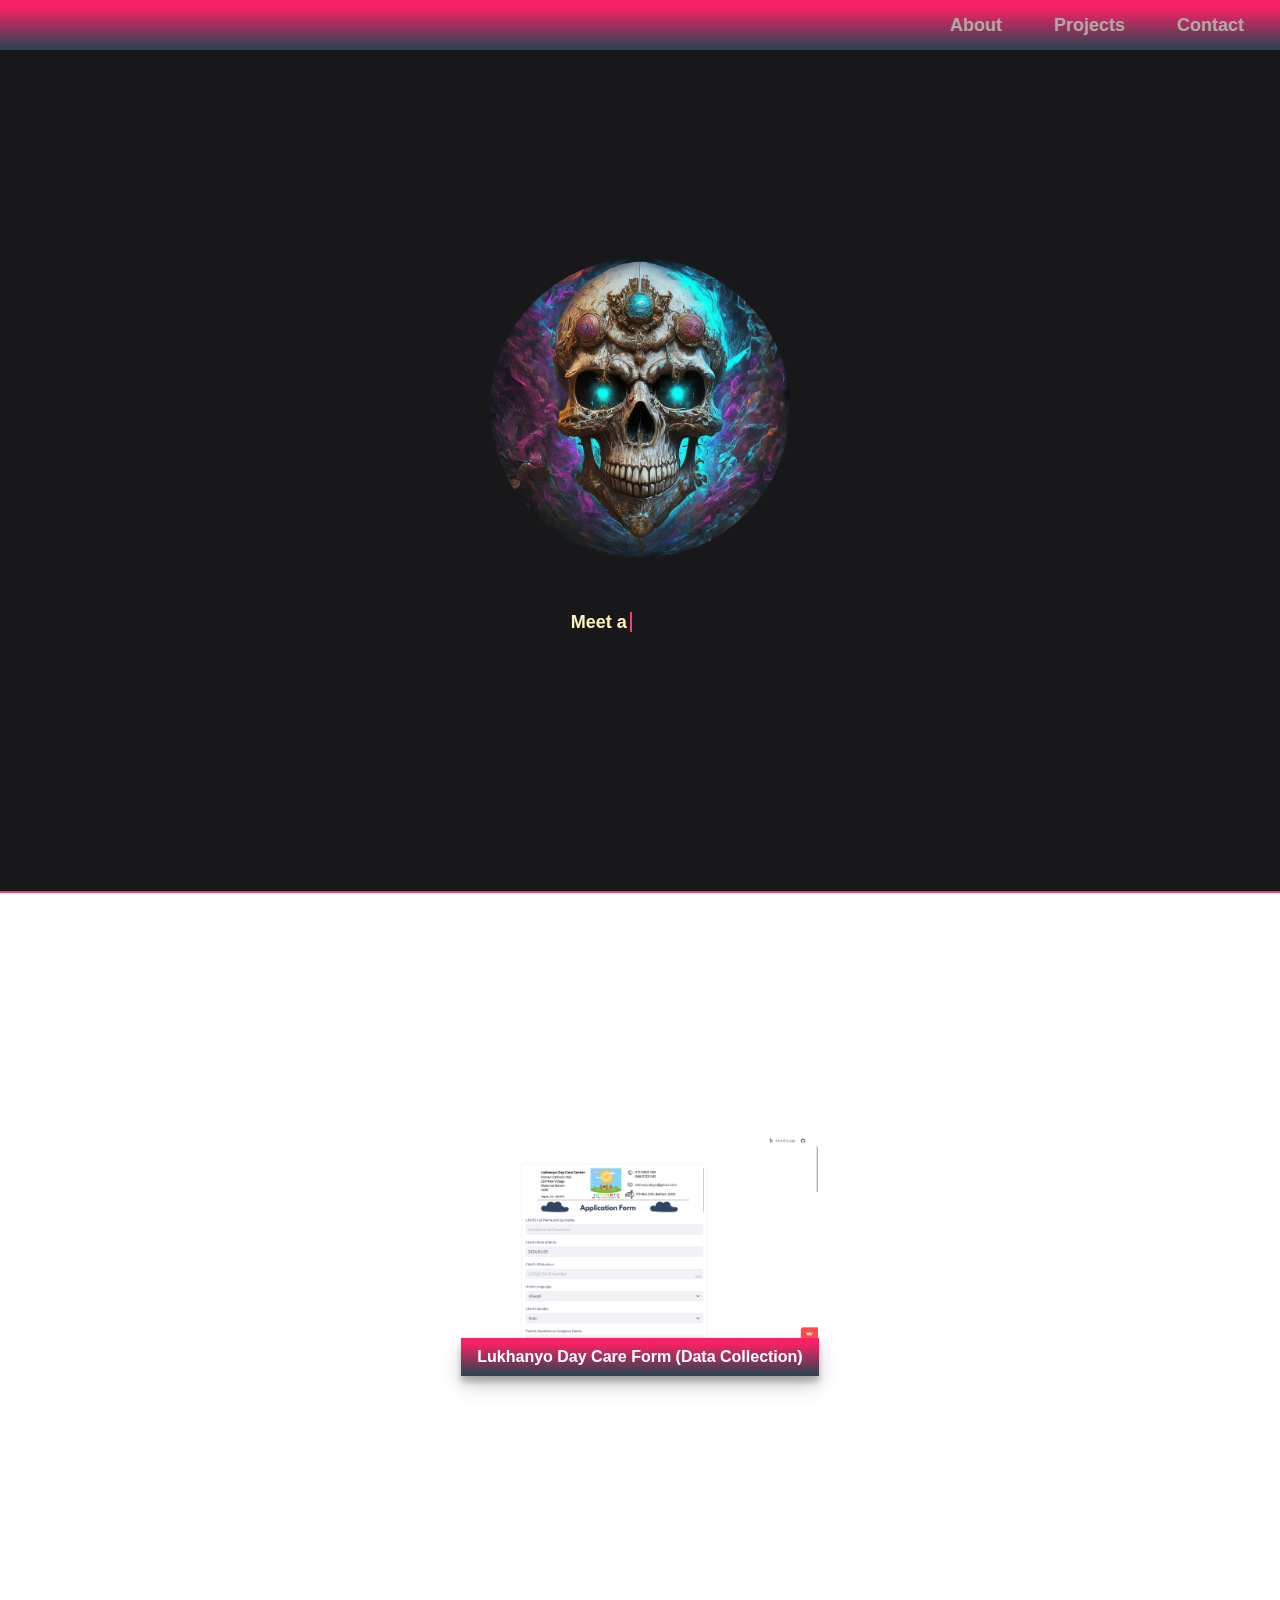
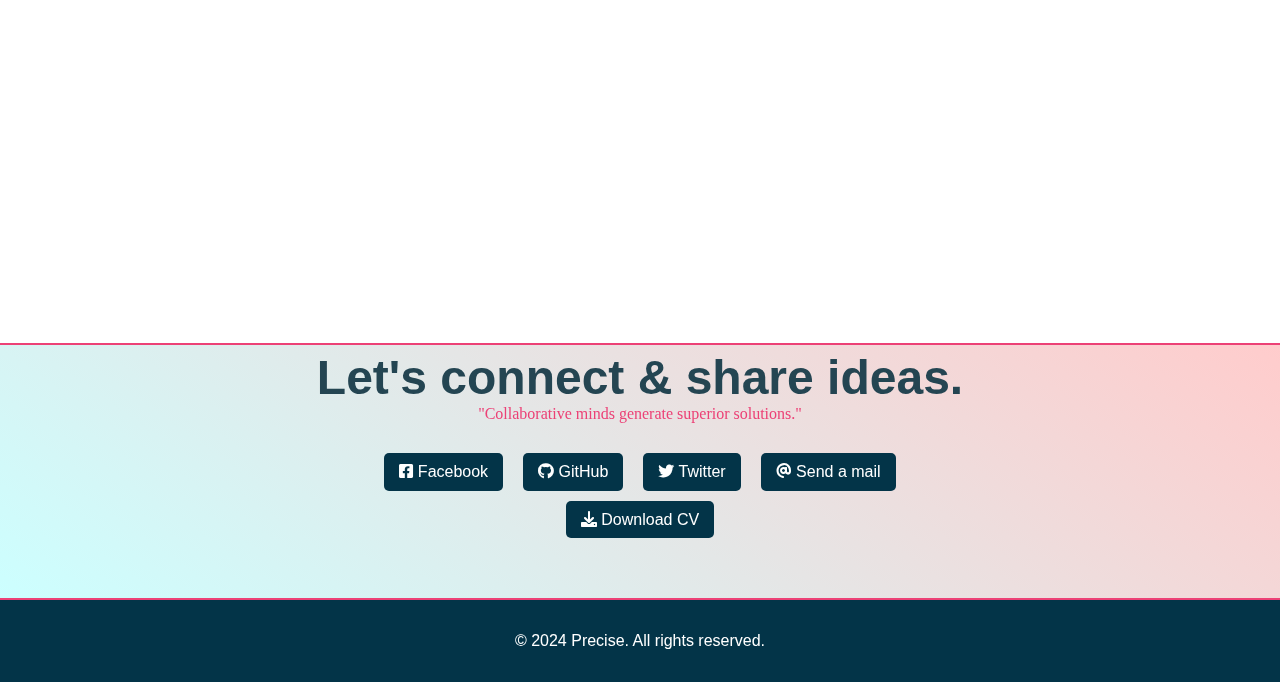
==== commit a573347e: "updated about page" ====
--- a/index.html
+++ b/index.html
@@ -12,7 +12,6 @@
       display: none;
     }
 
-    /* Adjust slide width */
     .mySlides img {
       width: 100%;
     }
@@ -23,7 +22,7 @@
 <body>
   <nav id="navbar">
     <ul>
-      <li><a href="#welcome-section">About</a></li>
+      <li><a href="index.html">About</a></li>
       <li><a href="#projects">Projects</a></li>
       <li><a href="#contact">Contact</a></li>
     </ul>
@@ -39,17 +38,16 @@
   </section>
 
   <section id="projects">
-    <!-- Video Background -->
+
     <video id="video-background" autoplay loop muted>
       <source src="images/space-anime.mp4" type="video/mp4">
       Your browser does not support the video tag.
     </video>
 
-    <!-- Project Slides -->
+
     <div class="w3-content w3-display-container" style="max-width:800px">
       <div class="mySlides">
         <div class="project-tile">
-          <!-- Project 1 content -->
           <a id="profile-link" href="https://lukhanyo-day-care.streamlit.app/" target="_blank" class="tile">
             <img class="project-image" src="images/day-care.png" alt="Day Care Application Form Logo" width="420px" />
             <p>
@@ -117,13 +115,14 @@
         </div>
       </div>
 
-      <!-- Add more project slides as needed -->
+
 
     </div>
 
 
     <div class="w3-center w3-container w3-section w3-large w3-text-white w3-display-bottommiddle" style="width:100%">
 
+    </div>
     </div>
   </section>
 
@@ -168,15 +167,12 @@
       slideIndex++;
       if (slideIndex > slides.length) { slideIndex = 1 }
       slides[slideIndex - 1].style.display = "block";
-      setTimeout(showSlides, 2000); // Change image every 2 seconds
+      setTimeout(showSlides, 2000);
     }
 
-    // Next/previous controls
     function plusSlides(n) {
       showSlides(slideIndex += n);
     }
-
-    // Thumbnail image controls
     function currentSlide(n) {
       showSlides(slideIndex = n);
     }
--- a/styles.css
+++ b/styles.css
@@ -197,11 +197,12 @@
 }
 
 #projects {
-  display: flex;
-  flex-direction: column;
-  align-items: center;
-  text-align: center;
-  padding: 20px;
+  height: 100vh;
+  display: flex;
+  flex-direction: column;
+  align-items: center;
+  text-align: center;
+  padding: 75px;
   border-top: 2px solid #ec4176;
   border-bottom: 2px solid #ec4176;
   position: relative;
@@ -225,7 +226,7 @@
   text-align: center;
   margin-bottom: 5px;
   position: relative;
-  top: 20px;
+  top: 150px;
 }
 
 
@@ -269,11 +270,11 @@
 
 
 #contact {
-  height: 30vh;
-  display: flex;
-  flex-direction: column;
-  text-align: center;
-  padding: 20px;
+  height: 27vh;
+  display: flex;
+  flex-direction: column;
+  text-align: center;
+  padding: 5px;
   background: linear-gradient(35deg, #CCFFFF, #FFCCCC)
 }
 
@@ -435,20 +436,25 @@
     max-width: 75%;
   }
 
+  #projects {
+    height: 65vh;
+    padding: 5px;
+  }
+
   #projects h1 {
     margin-top: 40px;
     font-size: 18px;
   }
 
   .project-image {
-    max-height: auto;
-    width: 75%;
+    max-height: 15vh;
+    width: 70%;
   }
 
   .tile p {
     margin-bottom: 10px;
-    width: 70%;
-    font-size: 9px;
+    width: 91%;
+    font-size: 8px;
   }
 
   .animated-description {
@@ -477,14 +483,13 @@
   }
 
   #contact {
-    margin-bottom: 5px;
-    background: linear-gradient(35deg, #CCFFFF, #FFCCCC)
+    background: linear-gradient(35deg, #CCFFFF, #FFCCCC);
   }
 
 
   #contact h2 {
     margin-top: 16px;
-    font-size: 1.7rem;
+    font-size: 1.3rem;
 
   }
 
